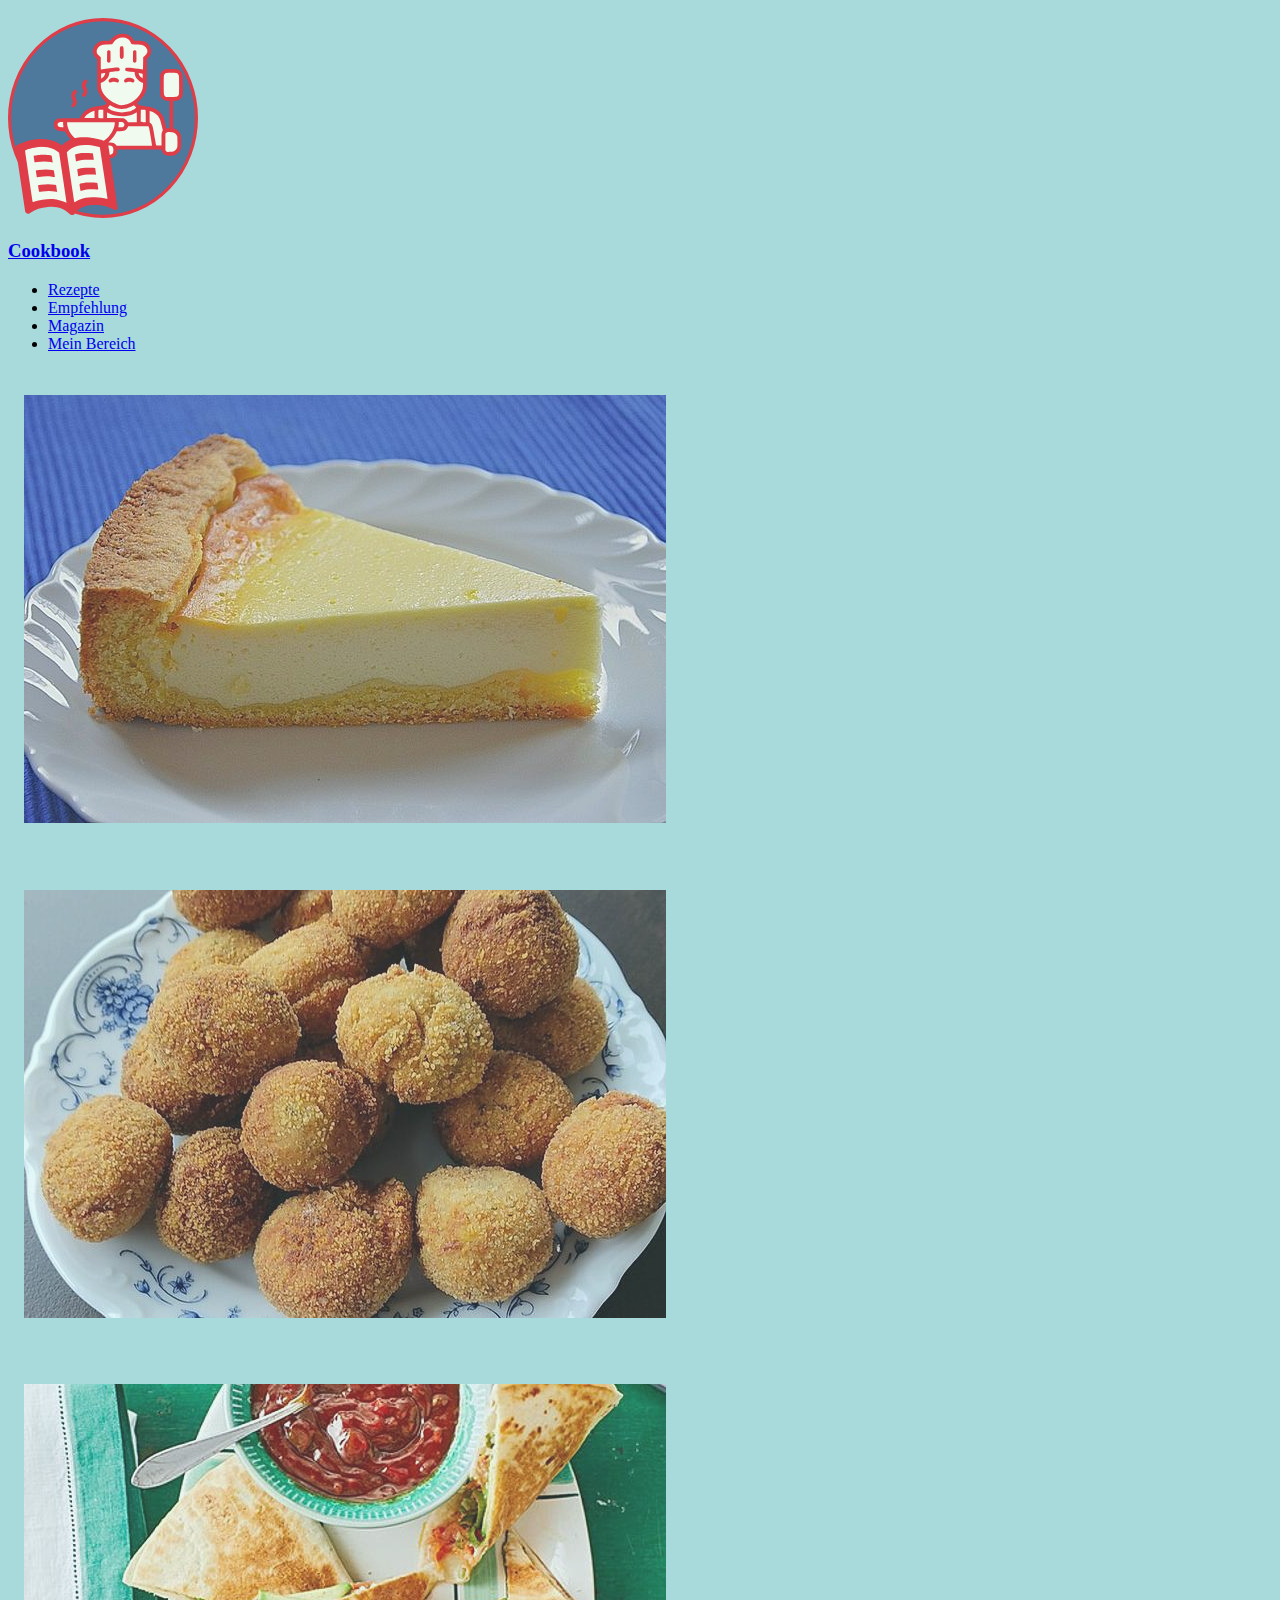
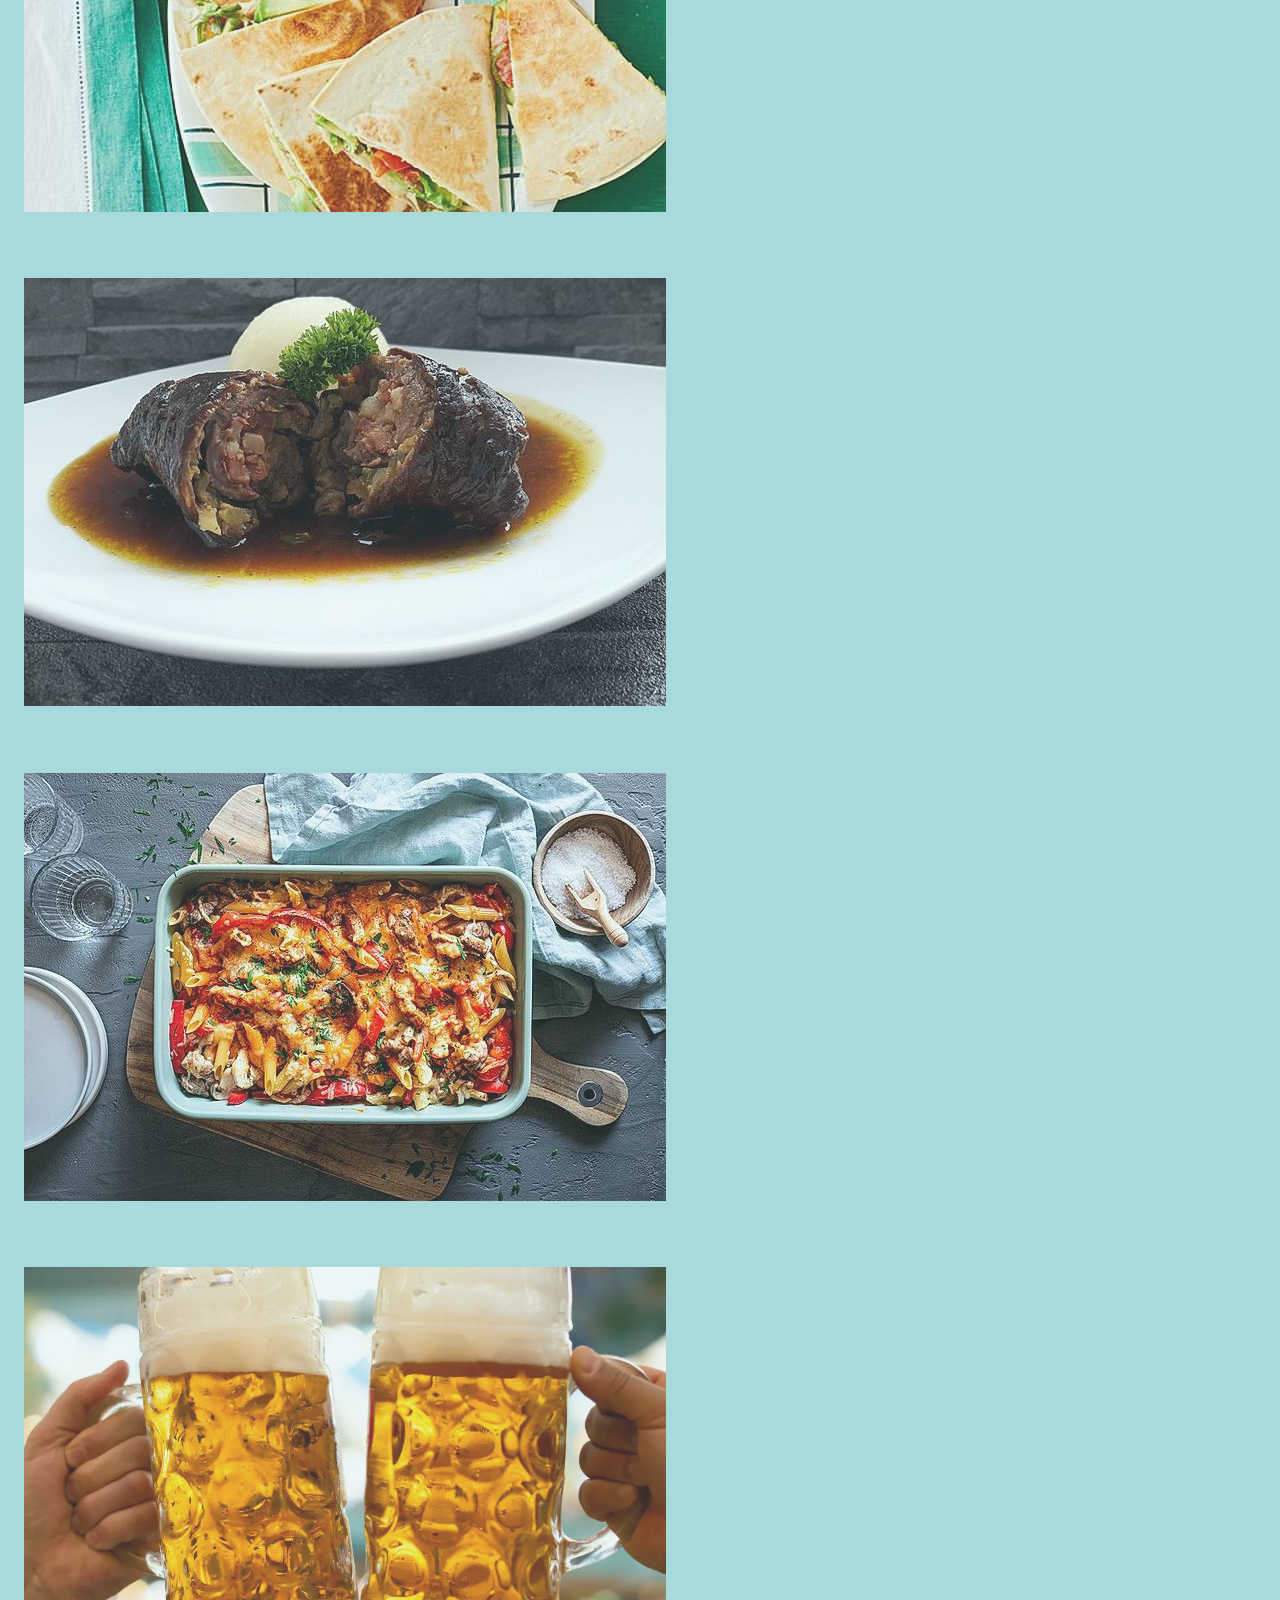
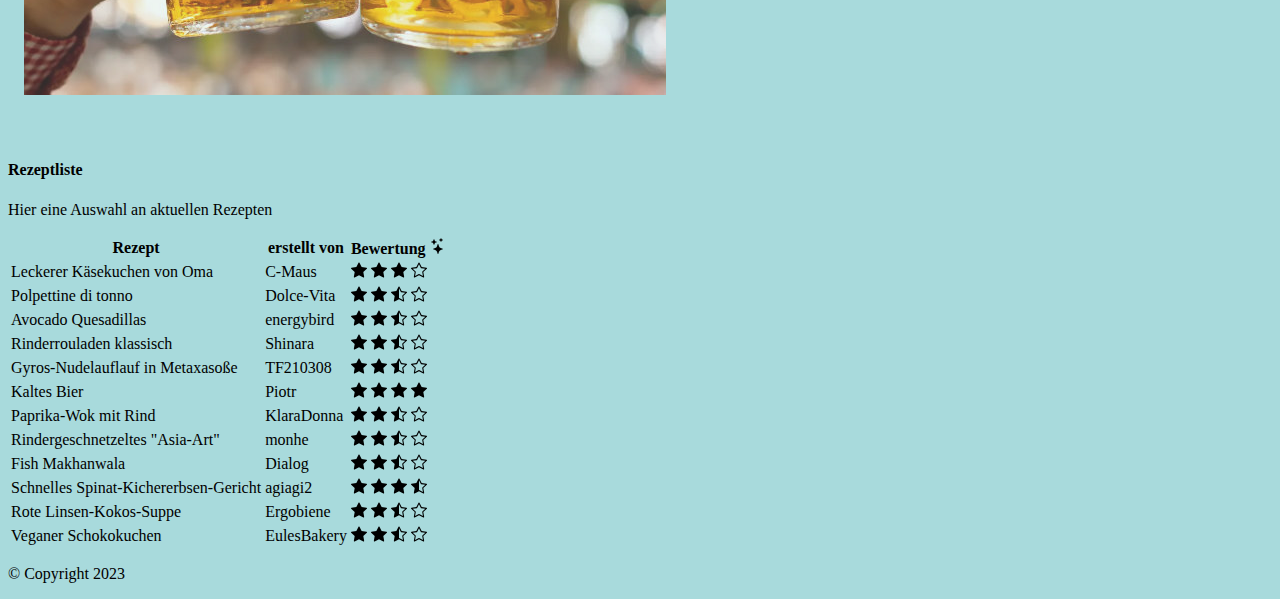
==== index.html @ e0903692 "Add share button functionality" ====
<!DOCTYPE html>
<html lang="de">
  <head>
    <meta charset="utf-8" />
    <meta name="viewport" content="width=device-width, initial-scale=1, shrink-to-fit=no" />
    <meta name="description" content="" />
    <meta name="author" content="" />
    <!-- Favicon-->
    <link rel="icon" type="image/png" sizes="32x32" href="images/favicon-32x32.png" />
    <link rel="icon" type="image/png" sizes="16x16" href="images/favicon-16x16.png" />
    <!-- Bootstrap CDN -->
    <link
      href="https://cdn.jsdelivr.net/npm/bootstrap@5.3.1/dist/css/bootstrap.min.css"
      rel="stylesheet"
      integrity="sha384-4bw+/aepP/YC94hEpVNVgiZdgIC5+VKNBQNGCHeKRQN+PtmoHDEXuppvnDJzQIu9"
      crossorigin="anonymous"
    />
    <!-- Custom CSS -->
    <link rel="stylesheet" href="style.css" />
    <title>Cookbook</title>
  </head>
  <body>
    <!-- Header with responsive navbar-->
    <header>
      <div class="container align-items-end">
        <a class="navbar-brand" href="#"
          ><img src="images/logo.svg" class="logo" />
          <h3 class="d-inline-flex">Cookbook</h3></a
        >
        <nav class="navbar navbar-expand justify-content-center">
          <ul class="navbar-nav">
            <li class="nav-item px-3">
              <a class="nav-link" aria-current="page" href="./index.html#rezepte">Rezepte</a>
            </li>
            <li class="nav-item px-3">
              <a class="nav-link active" href="./index.html#empfehlung">Empfehlung</a>
            </li>
            <li class="nav-item px-3">
              <a class="nav-link" href="./404.html">Magazin</a>
            </li>
            <li class="nav-item px-3">
              <a class="nav-link" href="./login.html">Mein Bereich</a>
            </li>
          </ul>
        </nav>
      </div>
    </header>
    <!-- Page content-->
    <main class="m-5">
      <div class="row row-cols-1 row-cols-md-3 g-4">
        <div class="col" id="Empfehlung">
          <div class="card text-bg-dark shadow-lg recipe">
            <img
              src="images/rezept1_k%C3%A4sekuchen_1.jpeg"
              class="card-img"
              alt="Picture of a nice piece of cheescake"
            />
            <div class="card-img-overlay text-center">
              <h5 class="card-title position-absolute bottom-0 start-50 translate-middle-x">
                Oma´s Käsekuchen
              </h5>
            </div>
          </div>
        </div>

        <div class="col">
          <div class="card text-bg-dark text-center recipe">
            <img
              src="images/rezept2_polpettine-di-tonno_1.jpeg"
              class="card-img"
              alt="Picture of a Polpettine di tonno on a plate"
            />
            <div class="card-img-overlay text-center">
              <h5 class="card-title position-absolute bottom-0 start-50 translate-middle-x">
                Polpettine di tonno
              </h5>
            </div>
          </div>
        </div>

        <div class="col">
          <div class="card text-bg-dark text-center recipe">
            <img
              src="images/rezept3_avocado-quesadillas_1.jpeg"
              class="card-img"
              alt="Picture of a Avocado Quesadillas on a plate, quartered"
            />
            <div class="card-img-overlay text-center">
              <h5 class="card-title position-absolute bottom-0 start-50 translate-middle-x">
                Avocado Quesadillas
              </h5>
            </div>
          </div>
        </div>

        <div class="col">
          <div class="card text-bg-dark text-center recipe">
            <img
              src="images/rezept4_rinderrouladen-klassisch_.jpeg"
              class="card-img"
              alt="Picture of a nice piece of cheescake"
            />
            <div class="card-img-overlay text-center">
              <h5 class="card-title position-absolute bottom-0 start-50 translate-middle-x">
                Rinderrouladen klassisch
              </h5>
            </div>
          </div>
        </div>

        <div class="col">
          <div class="card text-bg-dark text-center recipe">
            <img
              src="images/rezept5_gyros-nudelauflauf_1.jpeg"
              class="card-img"
              alt="Picture of a nice piece of cheescake"
            />
            <div class="card-img-overlay text-center">
              <h5 class="card-title position-absolute bottom-0 start-50 translate-middle-x">
                Gyros-Nudelauflauf in Metaxasoße
              </h5>
            </div>
          </div>
        </div>

        <div class="col">
          <div class="card text-bg-dark text-center recipe">
            <img
              src="images/rezept6_bier_4.jpeg"
              class="card-img"
              alt="Picture of a nice piece of cheescake"
            />
            <div class="card-img-overlay text-center">
              <h5 class="card-title position-absolute bottom-0 start-50 translate-middle-x">
                Kaltes Bier
              </h5>
            </div>
          </div>
        </div>
      </div>
      <div class="list mt-5 rounded-4 p-5" id="rezepte">
        <div class="text-center bg-light rounded-4">
          <h4>Rezeptliste</h4>
          <p>Hier eine Auswahl an aktuellen Rezepten</p>
        </div>
        <table class="table table-striped table-hover rounded-4 p-5 overflow-hidden">
          <thead>
            <tr>
              <th scope="col">Rezept</th>
              <th scope="col">erstellt von</th>
              <th scope="col">Bewertung <img src="images/stars.svg" /></th>
            </tr>
          </thead>
          <tbody>
            <tr>
              <td scope="row">Leckerer Käsekuchen von Oma</td>

              <td>C-Maus</td>
              <td>
                <img src="images/star-fill.svg" />
                <img src="images/star-fill.svg" />
                <img src="images/star-fill.svg" />
                <img src="images/star.svg" />
              </td>
            </tr>
            <tr>
              <td scope="row">Polpettine di tonno</td>
              <td>Dolce-Vita</td>
              <td>
                <img src="images/star-fill.svg" />
                <img src="images/star-fill.svg" />
                <img src="images/star-half.svg" />
                <img src="images/star.svg" />
              </td>
            </tr>
            <tr>
              <td scope="row">Avocado Quesadillas</td>
              <td>energybird</td>
              <td>
                <img src="images/star-fill.svg" />
                <img src="images/star-fill.svg" />
                <img src="images/star-half.svg" />
                <img src="images/star.svg" />
              </td>
            </tr>
            <tr>
              <td scope="row">Rinderrouladen klassisch</td>
              <td>Shinara</td>
              <td>
                <img src="images/star-fill.svg" />
                <img src="images/star-fill.svg" />
                <img src="images/star-half.svg" />
                <img src="images/star.svg" />
              </td>
            </tr>
            <tr>
              <td scope="row">Gyros-Nudelauflauf in Metaxasoße</td>
              <td>TF210308</td>
              <td>
                <img src="images/star-fill.svg" />
                <img src="images/star-fill.svg" />
                <img src="images/star-half.svg" />
                <img src="images/star.svg" />
              </td>
            </tr>
            <tr>
              <td scope="row">Kaltes Bier</td>
              <td>Piotr</td>
              <td>
                <img src="images/star-fill.svg" />
                <img src="images/star-fill.svg" />
                <img src="images/star-fill.svg" />
                <img src="images/star-fill.svg" />
              </td>
            </tr>
            <tr>
              <td scope="row">Paprika-Wok mit Rind</td>
              <td>KlaraDonna</td>
              <td>
                <img src="images/star-fill.svg" />
                <img src="images/star-fill.svg" />
                <img src="images/star-half.svg" />
                <img src="images/star.svg" />
              </td>
            </tr>
            <tr>
              <td scope="row">Rindergeschnetzeltes "Asia-Art"</td>
              <td>monhe</td>
              <td>
                <img src="images/star-fill.svg" />
                <img src="images/star-fill.svg" />
                <img src="images/star-half.svg" />
                <img src="images/star.svg" />
              </td>
            </tr>
            <tr>
              <td scope="row">Fish Makhanwala</td>
              <td>Dialog</td>
              <td>
                <img src="images/star-fill.svg" />
                <img src="images/star-fill.svg" />
                <img src="images/star-half.svg" />
                <img src="images/star.svg" />
              </td>
            </tr>
            <tr>
              <td scope="row">Schnelles Spinat-Kichererbsen-Gericht</td>
              <td>agiagi2</td>
              <td>
                <img src="images/star-fill.svg" />
                <img src="images/star-fill.svg" />
                <img src="images/star-fill.svg" />
                <img src="images/star-half.svg" />
              </td>
            </tr>
            <tr>
              <td scope="row">Rote Linsen-Kokos-Suppe</td>
              <td>Ergobiene</td>
              <td>
                <img src="images/star-fill.svg" />
                <img src="images/star-fill.svg" />
                <img src="images/star-half.svg" />
                <img src="images/star.svg" />
              </td>
            </tr>
            <tr>
              <td scope="row">Veganer Schokokuchen</td>
              <td>EulesBakery</td>
              <td>
                <img src="images/star-fill.svg" />
                <img src="images/star-fill.svg" />
                <img src="images/star-half.svg" />
                <img src="images/star.svg" />
              </td>
            </tr>
          </tbody>
        </table>
      </div>
    </main>
    <!-- Page footer-->
    <footer class="text-center p-5">
      <p class="lead">&copy; Copyright 2023</p>
    </footer>
    <!-- Bootstrap core JS-->
    <script src="https://cdn.jsdelivr.net/npm/bootstrap@5.2.3/dist/js/bootstrap.bundle.min.js"></script>
    <!-- Core theme JS-->
  </body>
</html>
---- style.css ----
:root {
  /* palette 1 */
  --cb-color1: #e63946;
  --cb-color2: #f1faee;
  --cb-color3: #a8dadc;
  --cb-color4: #457b9d;
  --cb-color5: #1d3557;
}
body,
.navbar .container,
main,
footer {
  background-color: var(--cb-color3);
}
header {
  padding: 10px 0;
}
.logo {
  width: 15%;
}
.recipe {
  margin: 1rem;
}
.recipe img {
  opacity: 0.8;
}
.recipe .card-title {
  background-color: var(--cb-color4);
  border-radius: 10px;
  padding: 1px;
  opacity: 0;
  transition: opacity 0.5s ease 0s;
}
.recipe:hover .card-title {
  opacity: 1;
  transition: opacity 0.5s ease 0s;
}
.recipe:hover img {
  opacity: 1;
  transition: opacity 0.5s ease 0s;
}
form {
  width: 500px;
  background-color: var(--cb-color3);
  padding: 25px;
  border-radius: 20px;
}

/* RECIPE PAGE */

.recipe-container {
  width: 40%;
  background-color: var(--cb-color2);
}

.recipe-img {
  width: 100%;
}

.share-button {
  background-color: var(--cb-color1);
  color: var(--cb-color2);
}

@media screen and (max-width: 1250px) {
  .recipe-container {
    width: 60%;
  }
}

@media screen and (max-width: 768px) {
  .recipe-container {
    width: 90%;
  }
}
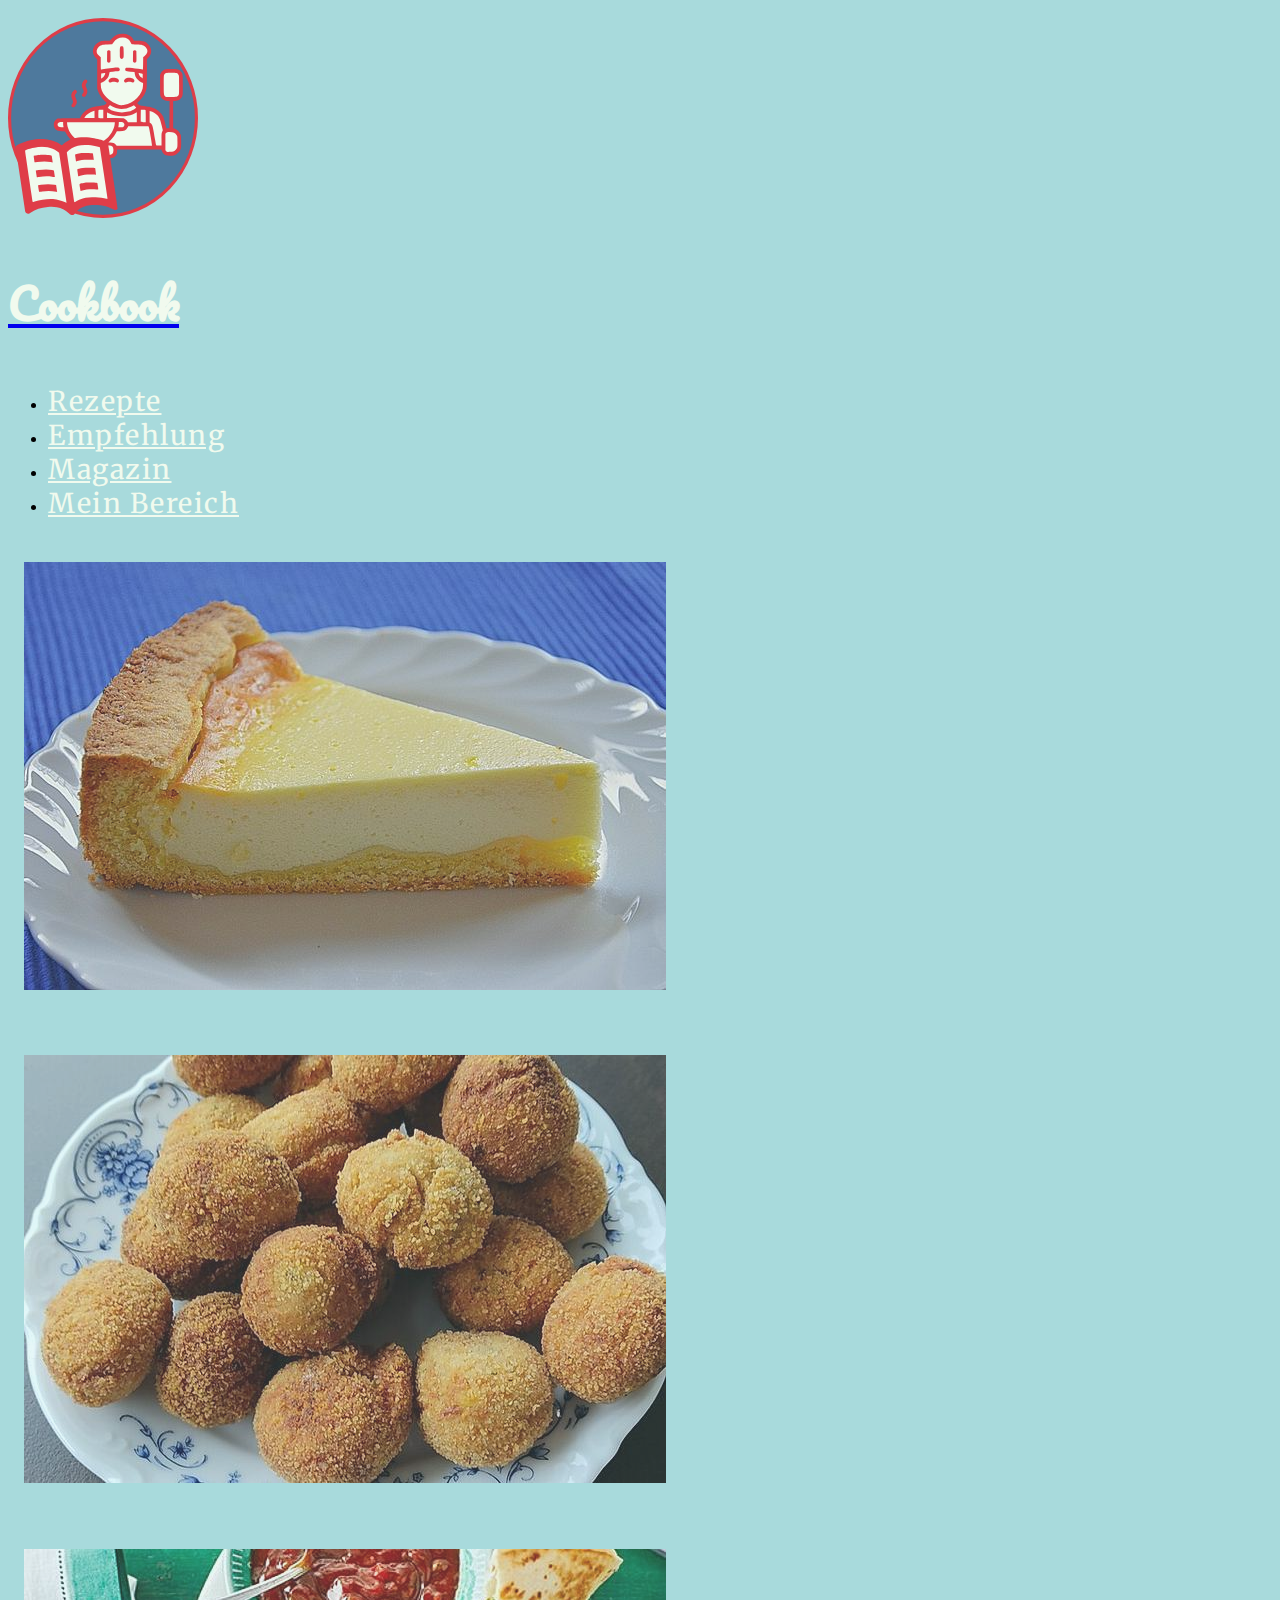
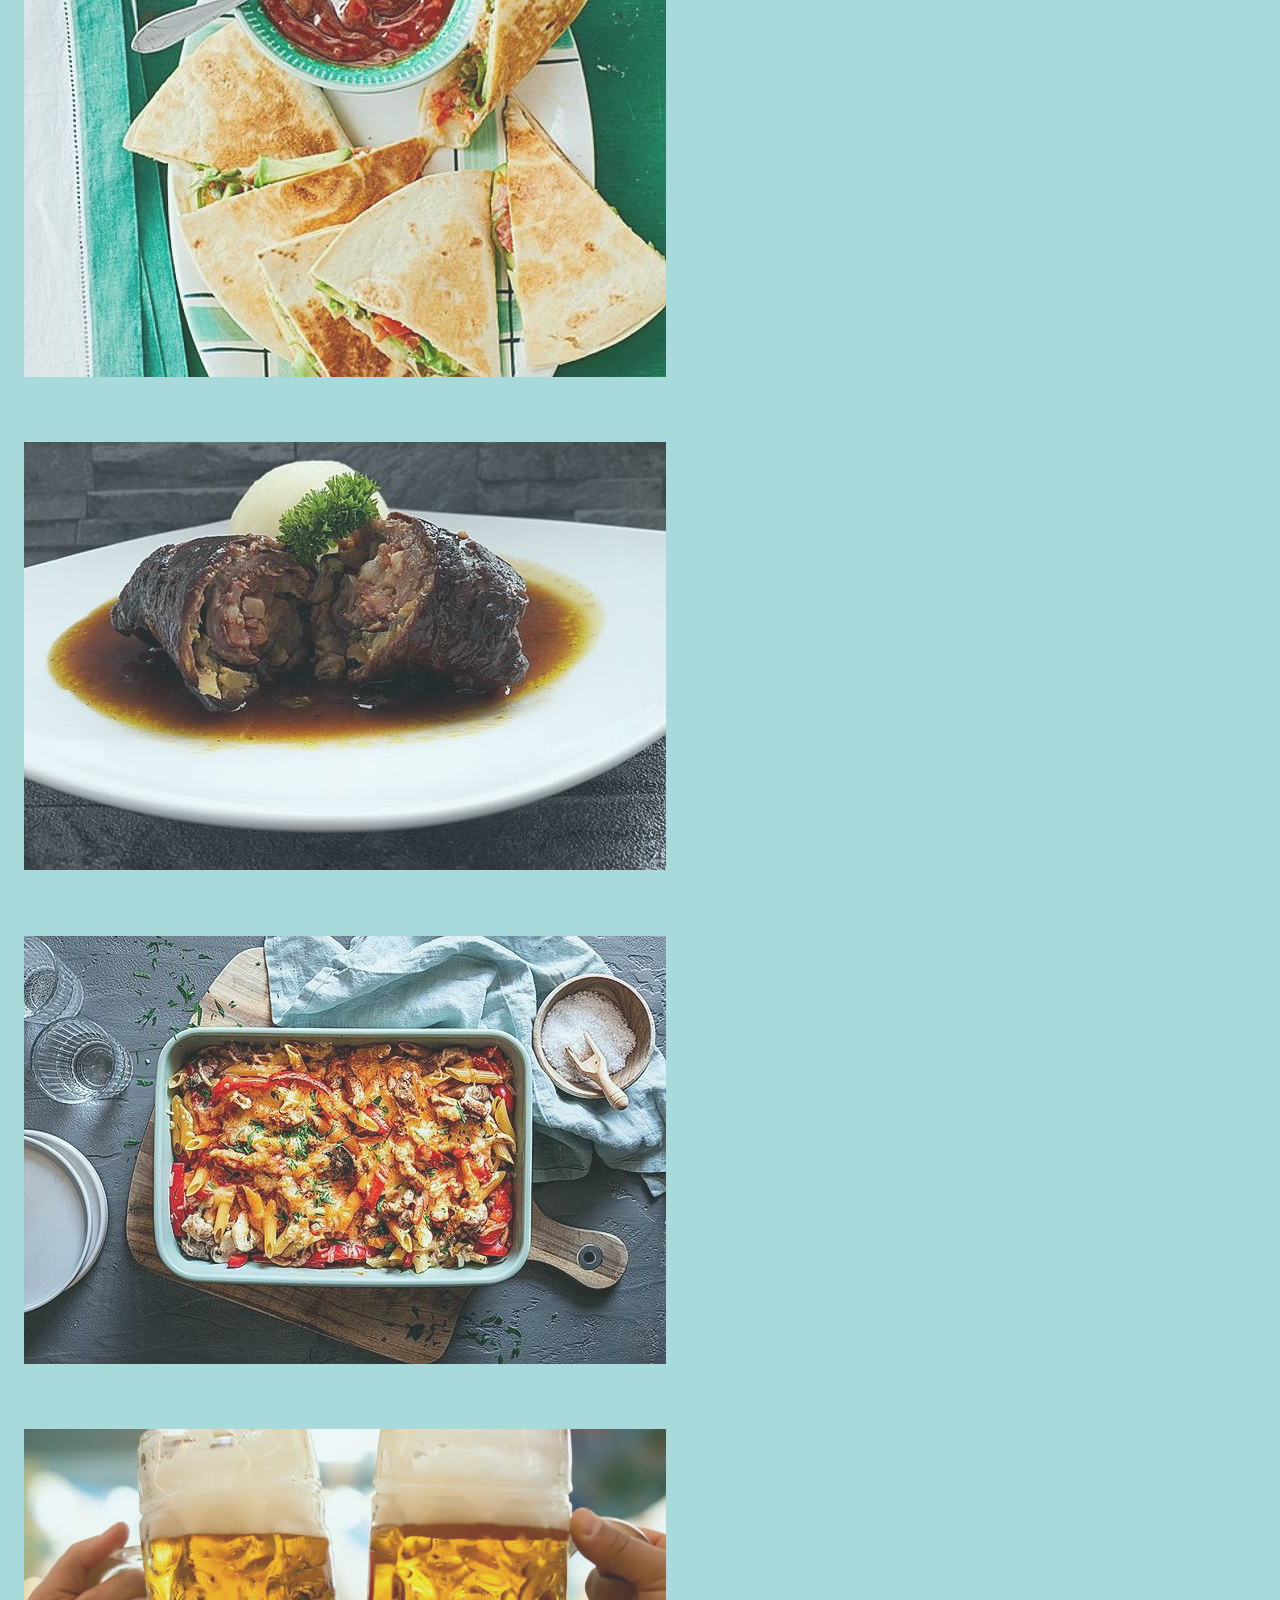
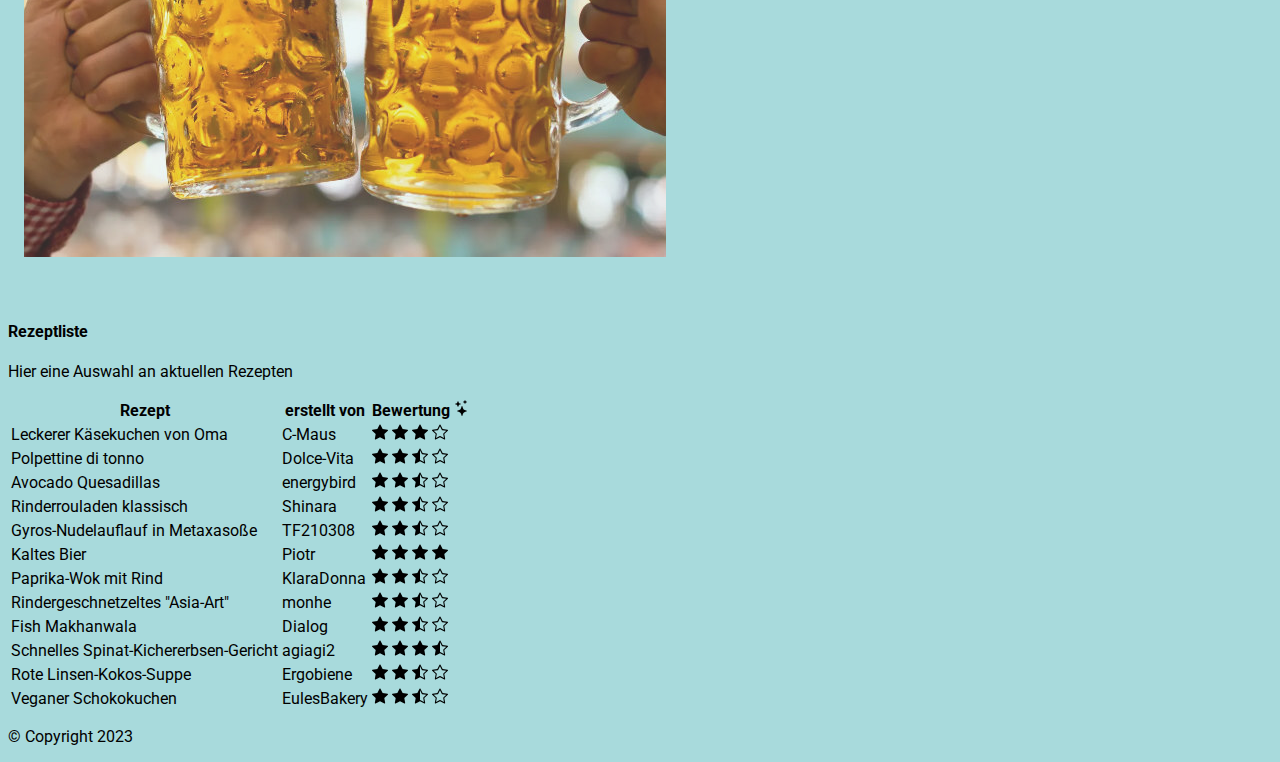
==== commit 841d723e: "Add no active header" ====
--- a/index.html
+++ b/index.html
@@ -15,6 +15,13 @@
       integrity="sha384-4bw+/aepP/YC94hEpVNVgiZdgIC5+VKNBQNGCHeKRQN+PtmoHDEXuppvnDJzQIu9"
       crossorigin="anonymous"
     />
+    <!-- Google Fonts -->
+    <link rel="preconnect" href="https://fonts.googleapis.com" />
+    <link rel="preconnect" href="https://fonts.gstatic.com" crossorigin />
+    <link
+      href="https://fonts.googleapis.com/css2?family=Merriweather:ital@0;1&family=Pacifico&family=Roboto:ital,wght@0,300;0,500;0,700;0,900;1,300&display=swap"
+      rel="stylesheet"
+    />
     <!-- Custom CSS -->
     <link rel="stylesheet" href="style.css" />
     <title>Cookbook</title>
@@ -23,7 +30,7 @@
     <!-- Header with responsive navbar-->
     <header>
       <div class="container align-items-end">
-        <a class="navbar-brand" href="#"
+        <a class="navbar-brand" href="./index.html"
           ><img src="images/logo.svg" class="logo" />
           <h3 class="d-inline-flex">Cookbook</h3></a
         >
@@ -33,7 +40,7 @@
               <a class="nav-link" aria-current="page" href="./index.html#rezepte">Rezepte</a>
             </li>
             <li class="nav-item px-3">
-              <a class="nav-link active" href="./index.html#empfehlung">Empfehlung</a>
+              <a class="nav-link" href="./index.html#empfehlung">Empfehlung</a>
             </li>
             <li class="nav-item px-3">
               <a class="nav-link" href="./404.html">Magazin</a>
@@ -281,8 +288,10 @@
     <footer class="text-center p-5">
       <p class="lead">&copy; Copyright 2023</p>
     </footer>
-    <!-- Bootstrap core JS-->
-    <script src="https://cdn.jsdelivr.net/npm/bootstrap@5.2.3/dist/js/bootstrap.bundle.min.js"></script>
-    <!-- Core theme JS-->
+    <script
+      src="https://cdn.jsdelivr.net/npm/bootstrap@5.3.1/dist/js/bootstrap.bundle.min.js"
+      integrity="sha384-HwwvtgBNo3bZJJLYd8oVXjrBZt8cqVSpeBNS5n7C8IVInixGAoxmnlMuBnhbgrkm"
+      crossorigin="anonymous"
+    ></script>
   </body>
 </html>
--- a/style.css
+++ b/style.css
@@ -11,6 +11,18 @@
 main,
 footer {
   background-color: var(--cb-color3);
+  font-family: 'Roboto';
+}
+h3.d-inline-flex {
+  font-family: 'Pacifico';
+  color: var(--cb-color2);
+  font-size: 2.7em;
+}
+a.nav-link {
+  font-family: 'Merriweather';
+  font-size: 1.7em;
+  color: var(--cb-color2);
+  letter-spacing: 1.5px;
 }
 header {
   padding: 10px 0;
@@ -62,6 +74,30 @@
   color: var(--cb-color2);
 }
 
+.recipe-title {
+  font-weight: bold;
+  font-size: 2rem;
+}
+
+.recipe-description {
+  font-style: italic;
+  font-weight: 300;
+}
+
+.recipe-ingredients {
+  font-weight: 400;
+}
+
+.recipe-instructions {
+  font-weight: 300;
+  font-size: 1rem;
+}
+
+.recipe-heading {
+  font-size: 1.25rem;
+  font-weight: 600;
+}
+
 @media screen and (max-width: 1250px) {
   .recipe-container {
     width: 60%;
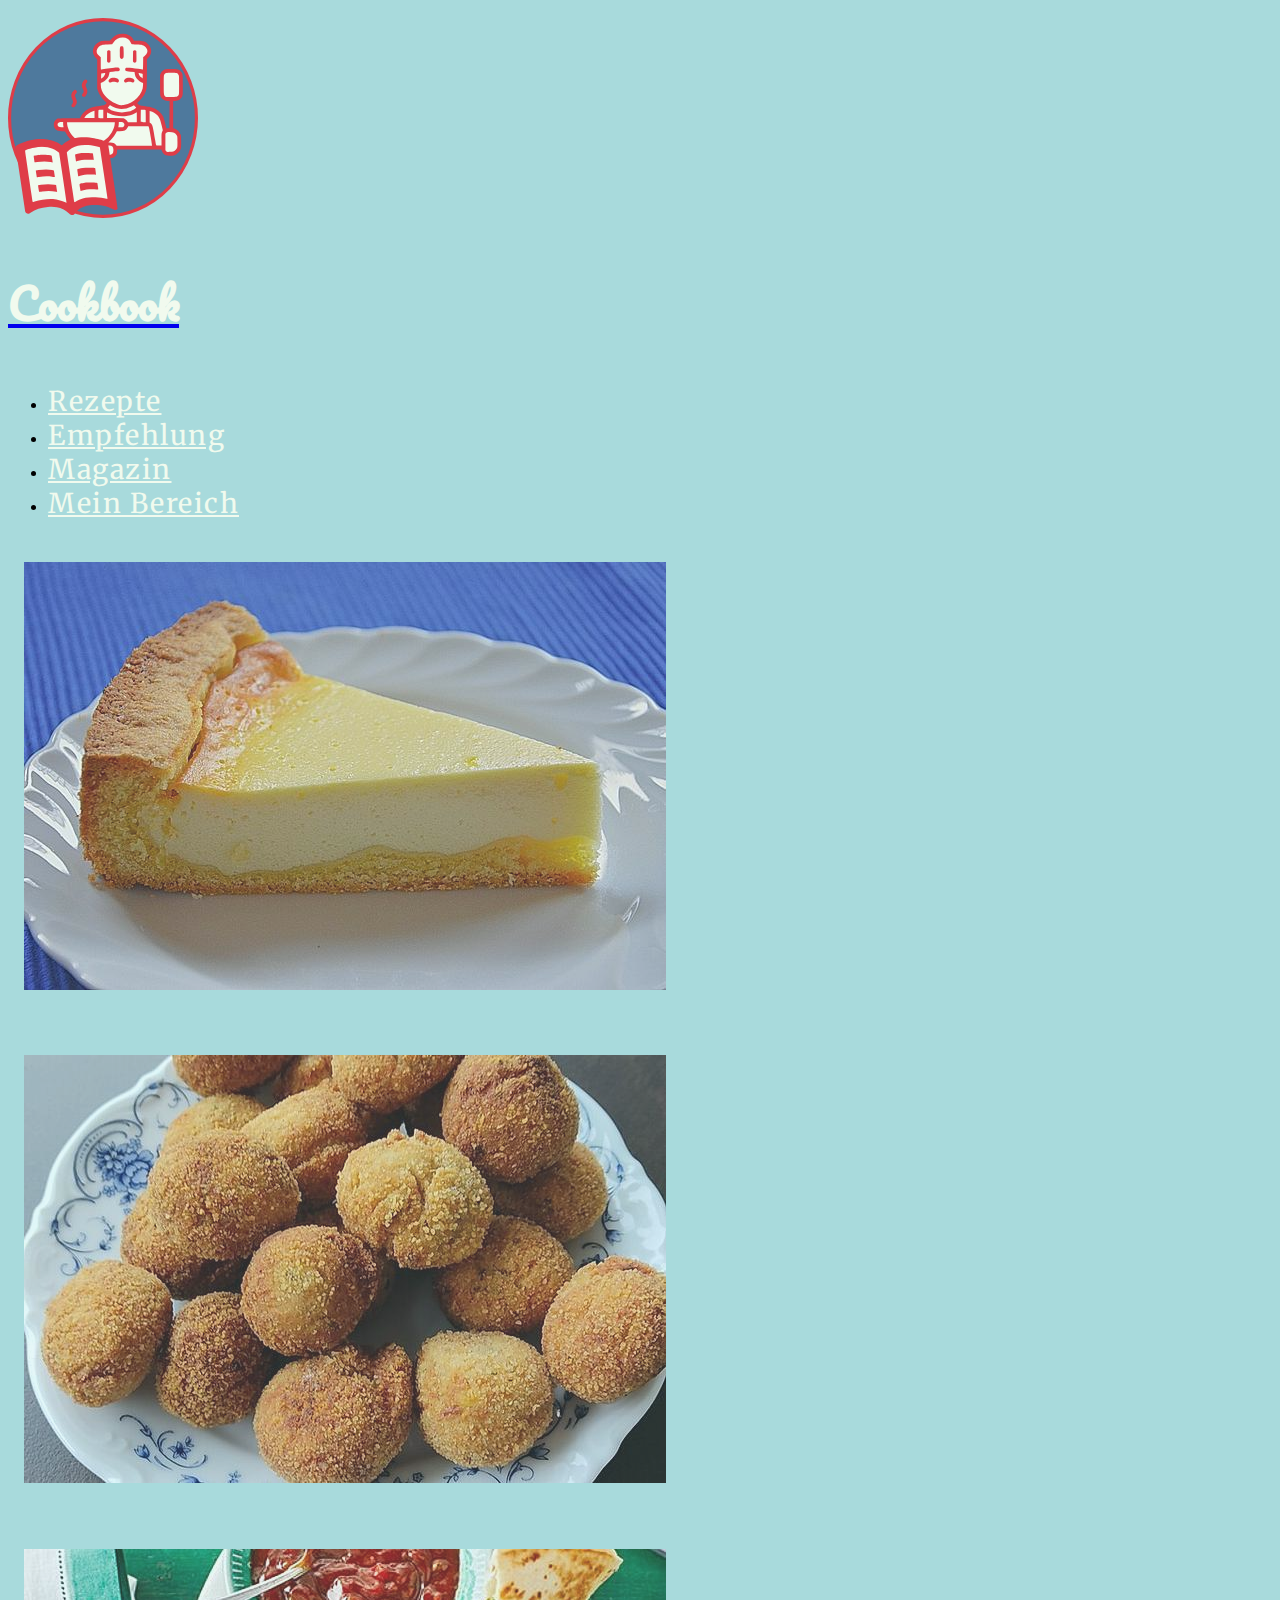
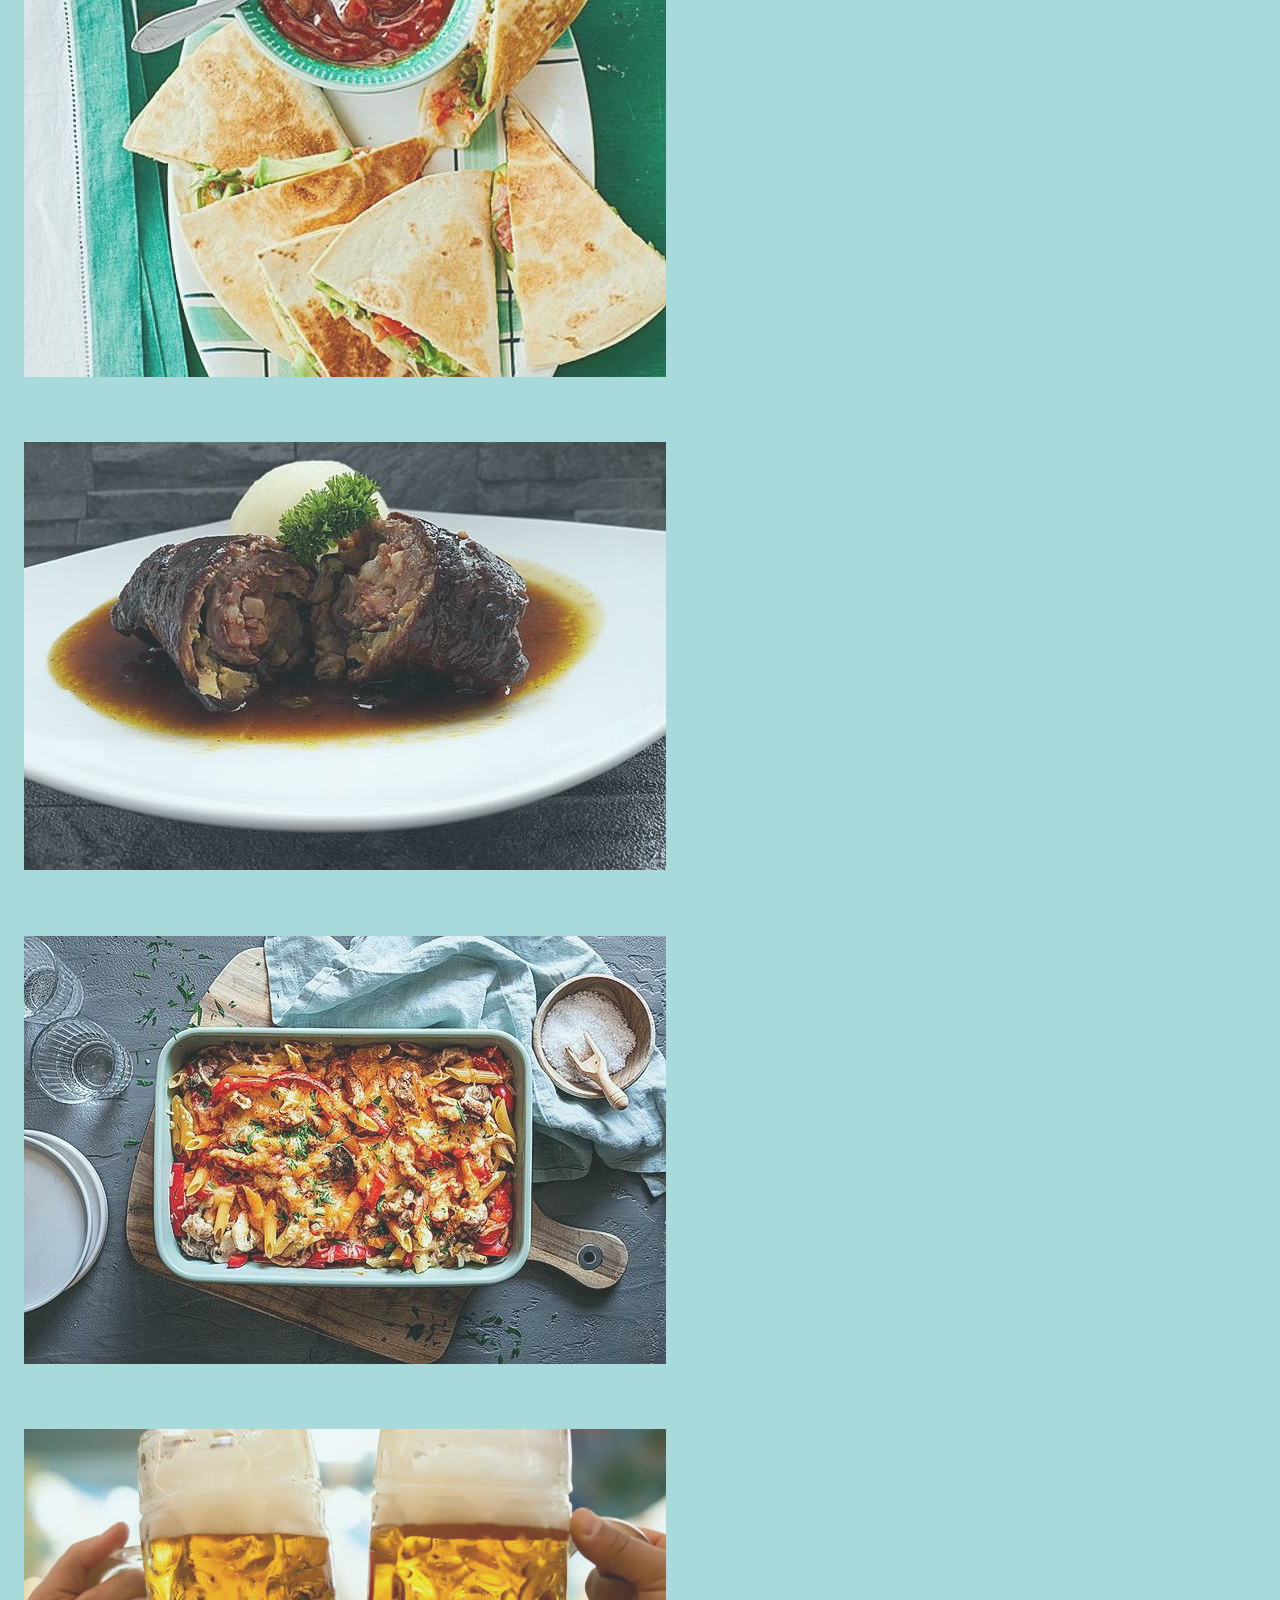
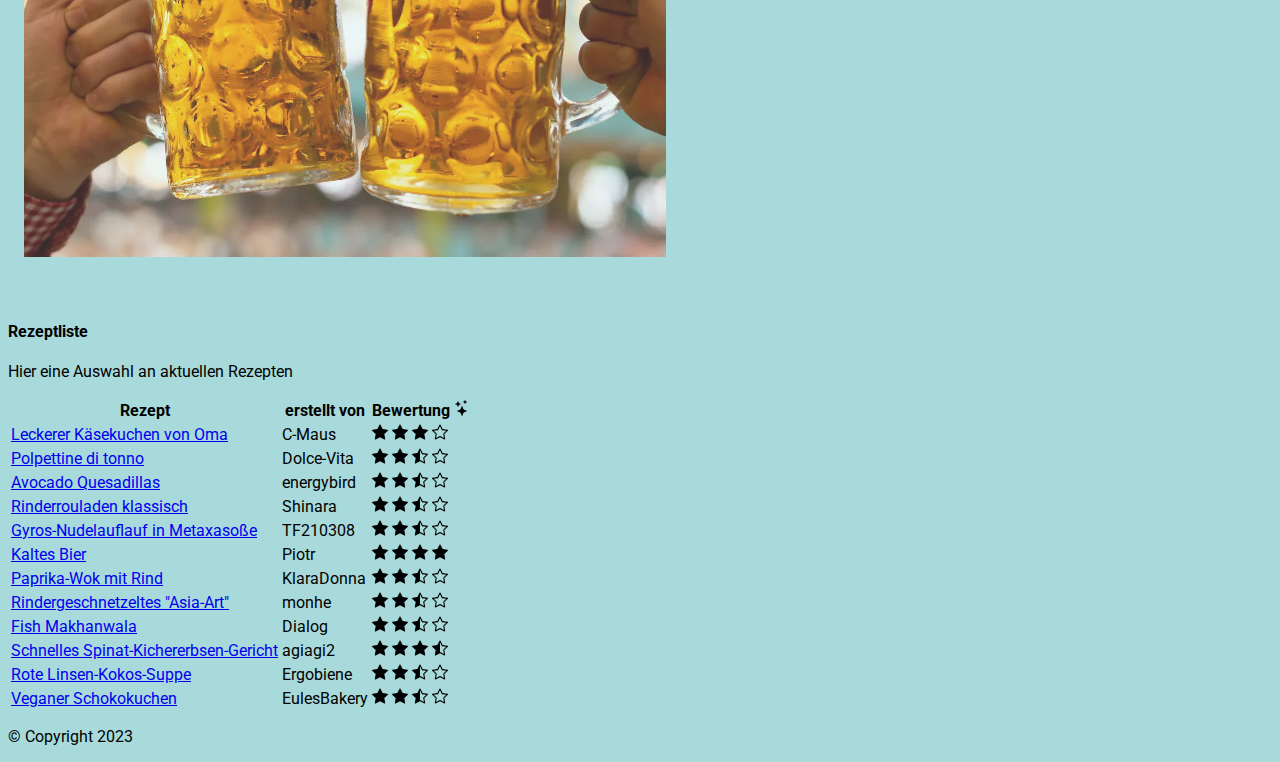
==== commit 999b28c7: "added links to recipes" ====
--- a/index.html
+++ b/index.html
@@ -30,7 +30,7 @@
     <!-- Header with responsive navbar-->
     <header>
       <div class="container align-items-end">
-        <a class="navbar-brand" href="./index.html"
+        <a class="navbar-brand" href="#"
           ><img src="images/logo.svg" class="logo" />
           <h3 class="d-inline-flex">Cookbook</h3></a
         >
@@ -40,7 +40,7 @@
               <a class="nav-link" aria-current="page" href="./index.html#rezepte">Rezepte</a>
             </li>
             <li class="nav-item px-3">
-              <a class="nav-link" href="./index.html#empfehlung">Empfehlung</a>
+              <a class="nav-link active" href="./index.html#empfehlung">Empfehlung</a>
             </li>
             <li class="nav-item px-3">
               <a class="nav-link" href="./404.html">Magazin</a>
@@ -56,93 +56,105 @@
     <main class="m-5">
       <div class="row row-cols-1 row-cols-md-3 g-4">
         <div class="col" id="Empfehlung">
-          <div class="card text-bg-dark shadow-lg recipe">
-            <img
-              src="images/rezept1_k%C3%A4sekuchen_1.jpeg"
-              class="card-img"
-              alt="Picture of a nice piece of cheescake"
-            />
-            <div class="card-img-overlay text-center">
-              <h5 class="card-title position-absolute bottom-0 start-50 translate-middle-x">
-                Oma´s Käsekuchen
-              </h5>
-            </div>
-          </div>
-        </div>
-
-        <div class="col">
-          <div class="card text-bg-dark text-center recipe">
-            <img
-              src="images/rezept2_polpettine-di-tonno_1.jpeg"
-              class="card-img"
-              alt="Picture of a Polpettine di tonno on a plate"
-            />
-            <div class="card-img-overlay text-center">
-              <h5 class="card-title position-absolute bottom-0 start-50 translate-middle-x">
-                Polpettine di tonno
-              </h5>
-            </div>
-          </div>
-        </div>
-
-        <div class="col">
-          <div class="card text-bg-dark text-center recipe">
-            <img
-              src="images/rezept3_avocado-quesadillas_1.jpeg"
-              class="card-img"
-              alt="Picture of a Avocado Quesadillas on a plate, quartered"
-            />
-            <div class="card-img-overlay text-center">
-              <h5 class="card-title position-absolute bottom-0 start-50 translate-middle-x">
-                Avocado Quesadillas
-              </h5>
-            </div>
-          </div>
-        </div>
-
-        <div class="col">
-          <div class="card text-bg-dark text-center recipe">
-            <img
-              src="images/rezept4_rinderrouladen-klassisch_.jpeg"
-              class="card-img"
-              alt="Picture of a nice piece of cheescake"
-            />
-            <div class="card-img-overlay text-center">
-              <h5 class="card-title position-absolute bottom-0 start-50 translate-middle-x">
-                Rinderrouladen klassisch
-              </h5>
-            </div>
-          </div>
-        </div>
-
-        <div class="col">
-          <div class="card text-bg-dark text-center recipe">
-            <img
-              src="images/rezept5_gyros-nudelauflauf_1.jpeg"
-              class="card-img"
-              alt="Picture of a nice piece of cheescake"
-            />
-            <div class="card-img-overlay text-center">
-              <h5 class="card-title position-absolute bottom-0 start-50 translate-middle-x">
-                Gyros-Nudelauflauf in Metaxasoße
-              </h5>
-            </div>
-          </div>
-        </div>
-
-        <div class="col">
-          <div class="card text-bg-dark text-center recipe">
-            <img
-              src="images/rezept6_bier_4.jpeg"
-              class="card-img"
-              alt="Picture of a nice piece of cheescake"
-            />
-            <div class="card-img-overlay text-center">
-              <h5 class="card-title position-absolute bottom-0 start-50 translate-middle-x">
-                Kaltes Bier
-              </h5>
-            </div>
-          </div>
+          <a href="./rezept1.html">
+            <div class="card text-bg-dark shadow-lg recipe">
+              <img
+                src="images/rezept1_k%C3%A4sekuchen_1.jpeg"
+                class="card-img"
+                alt="Picture of a nice piece of cheescake"
+              />
+              <div class="card-img-overlay text-center">
+                <h5 class="card-title position-absolute bottom-0 start-50 translate-middle-x">
+                  Oma´s Käsekuchen
+                </h5>
+              </div>
+            </div>
+          </a>
+        </div>
+
+        <div class="col">
+          <a href="./rezept2.html">
+            <div class="card text-bg-dark text-center recipe">
+              <img
+                src="images/rezept2_polpettine-di-tonno_1.jpeg"
+                class="card-img"
+                alt="Picture of a Polpettine di tonno on a plate"
+              />
+              <div class="card-img-overlay text-center">
+                <h5 class="card-title position-absolute bottom-0 start-50 translate-middle-x">
+                  Polpettine di tonno
+                </h5>
+              </div>
+            </div>
+          </a>
+        </div>
+
+        <div class="col">
+          <a href="./rezept3.html">
+            <div class="card text-bg-dark text-center recipe">
+              <img
+                src="images/rezept3_avocado-quesadillas_1.jpeg"
+                class="card-img"
+                alt="Picture of a Avocado Quesadillas on a plate, quartered"
+              />
+              <div class="card-img-overlay text-center">
+                <h5 class="card-title position-absolute bottom-0 start-50 translate-middle-x">
+                  Avocado Quesadillas
+                </h5>
+              </div>
+            </div>
+          </a>
+        </div>
+
+        <div class="col">
+          <a href="./rezept4.html">
+            <div class="card text-bg-dark text-center recipe">
+              <img
+                src="images/rezept4_rinderrouladen-klassisch_.jpeg"
+                class="card-img"
+                alt="Picture of a nice piece of cheescake"
+              />
+              <div class="card-img-overlay text-center">
+                <h5 class="card-title position-absolute bottom-0 start-50 translate-middle-x">
+                  Rinderrouladen klassisch
+                </h5>
+              </div>
+            </div>
+          </a>
+        </div>
+
+        <div class="col">
+          <a href="./rezept4.html">
+            <div class="card text-bg-dark text-center recipe">
+              <img
+                src="images/rezept5_gyros-nudelauflauf_1.jpeg"
+                class="card-img"
+                alt="Picture of a nice piece of cheescake"
+              />
+              <div class="card-img-overlay text-center">
+                <h5 class="card-title position-absolute bottom-0 start-50 translate-middle-x">
+                  Gyros-Nudelauflauf in Metaxasoße
+                </h5>
+              </div>
+            </div>
+          </a>
+        </div>
+
+        <div class="col">
+          <a href="./rezept4.html">
+            <div class="card text-bg-dark text-center recipe">
+              <img
+                src="images/rezept6_bier_4.jpeg"
+                class="card-img"
+                alt="Picture of a nice piece of cheescake"
+              />
+              <div class="card-img-overlay text-center">
+                <h5 class="card-title position-absolute bottom-0 start-50 translate-middle-x">
+                  Kaltes Bier
+                </h5>
+              </div>
+            </div>
+          </a>
         </div>
       </div>
       <div class="list mt-5 rounded-4 p-5" id="rezepte">
@@ -160,7 +172,7 @@
           </thead>
           <tbody>
             <tr>
-              <td scope="row">Leckerer Käsekuchen von Oma</td>
+              <td scope="row"><a href="./rezept1.html">Leckerer Käsekuchen von Oma</a></td>
 
               <td>C-Maus</td>
               <td>
@@ -171,7 +183,7 @@
               </td>
             </tr>
             <tr>
-              <td scope="row">Polpettine di tonno</td>
+              <td scope="row"><a href="./rezept2.html">Polpettine di tonno</a></td>
               <td>Dolce-Vita</td>
               <td>
                 <img src="images/star-fill.svg" />
@@ -181,7 +193,7 @@
               </td>
             </tr>
             <tr>
-              <td scope="row">Avocado Quesadillas</td>
+              <td scope="row"><a href="./rezept3.html">Avocado Quesadillas</a></td>
               <td>energybird</td>
               <td>
                 <img src="images/star-fill.svg" />
@@ -191,7 +203,7 @@
               </td>
             </tr>
             <tr>
-              <td scope="row">Rinderrouladen klassisch</td>
+              <td scope="row"><a href="./rezept4.html">Rinderrouladen klassisch</a></td>
               <td>Shinara</td>
               <td>
                 <img src="images/star-fill.svg" />
@@ -201,7 +213,7 @@
               </td>
             </tr>
             <tr>
-              <td scope="row">Gyros-Nudelauflauf in Metaxasoße</td>
+              <td scope="row"><a href="./rezept5.html">Gyros-Nudelauflauf in Metaxasoße</a></td>
               <td>TF210308</td>
               <td>
                 <img src="images/star-fill.svg" />
@@ -211,7 +223,7 @@
               </td>
             </tr>
             <tr>
-              <td scope="row">Kaltes Bier</td>
+              <td scope="row"><a href="./rezept6.html">Kaltes Bier</a></td>
               <td>Piotr</td>
               <td>
                 <img src="images/star-fill.svg" />
@@ -221,7 +233,7 @@
               </td>
             </tr>
             <tr>
-              <td scope="row">Paprika-Wok mit Rind</td>
+              <td scope="row"><a href="./rezept7.html">Paprika-Wok mit Rind</a></td>
               <td>KlaraDonna</td>
               <td>
                 <img src="images/star-fill.svg" />
@@ -231,7 +243,7 @@
               </td>
             </tr>
             <tr>
-              <td scope="row">Rindergeschnetzeltes "Asia-Art"</td>
+              <td scope="row"><a href="./rezept8.html">Rindergeschnetzeltes "Asia-Art"</a></td>
               <td>monhe</td>
               <td>
                 <img src="images/star-fill.svg" />
@@ -241,7 +253,7 @@
               </td>
             </tr>
             <tr>
-              <td scope="row">Fish Makhanwala</td>
+              <td scope="row"><a href="./rezept9.html">Fish Makhanwala</a></td>
               <td>Dialog</td>
               <td>
                 <img src="images/star-fill.svg" />
@@ -251,7 +263,9 @@
               </td>
             </tr>
             <tr>
-              <td scope="row">Schnelles Spinat-Kichererbsen-Gericht</td>
+              <td scope="row">
+                <a href="./rezept10.html">Schnelles Spinat-Kichererbsen-Gericht</a>
+              </td>
               <td>agiagi2</td>
               <td>
                 <img src="images/star-fill.svg" />
@@ -261,7 +275,7 @@
               </td>
             </tr>
             <tr>
-              <td scope="row">Rote Linsen-Kokos-Suppe</td>
+              <td scope="row"><a href="./rezept11.html">Rote Linsen-Kokos-Suppe</a></td>
               <td>Ergobiene</td>
               <td>
                 <img src="images/star-fill.svg" />
@@ -271,7 +285,7 @@
               </td>
             </tr>
             <tr>
-              <td scope="row">Veganer Schokokuchen</td>
+              <td scope="row"><a href="./rezept12.html">Veganer Schokokuchen</a></td>
               <td>EulesBakery</td>
               <td>
                 <img src="images/star-fill.svg" />
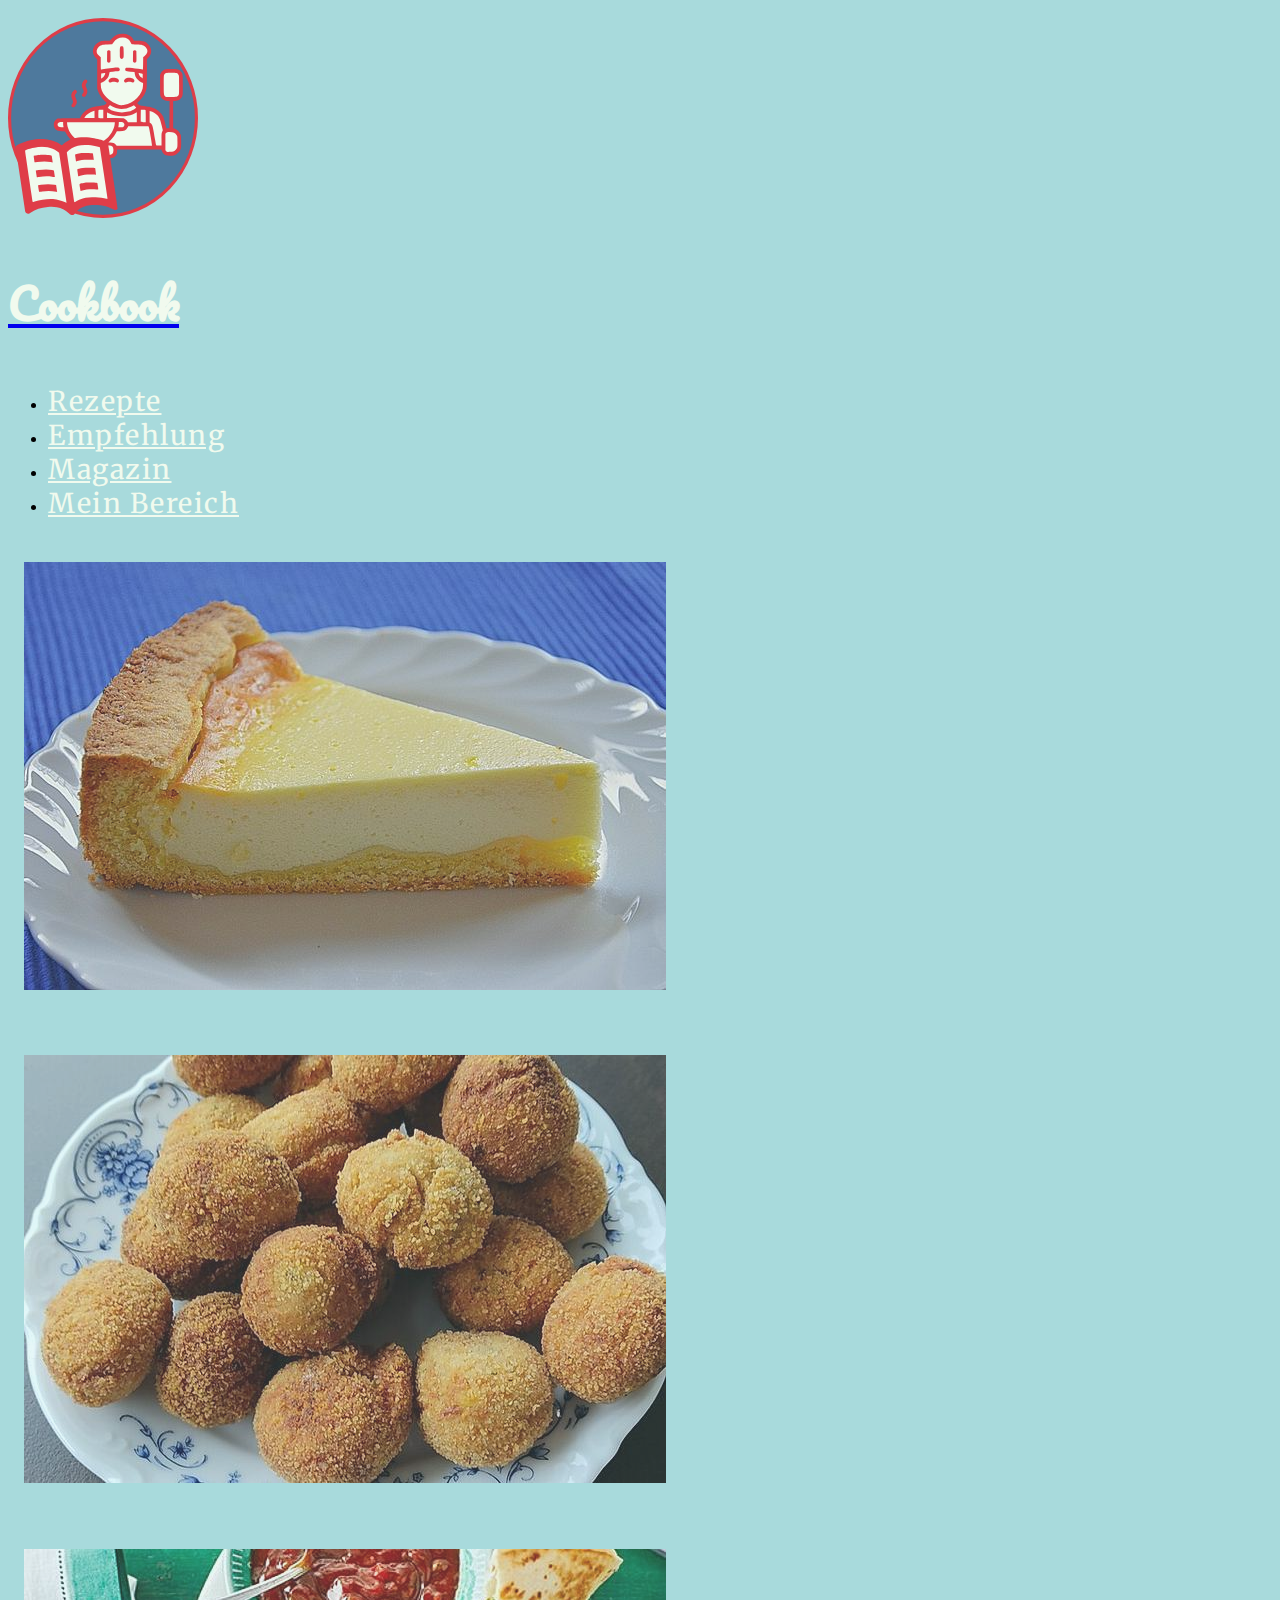
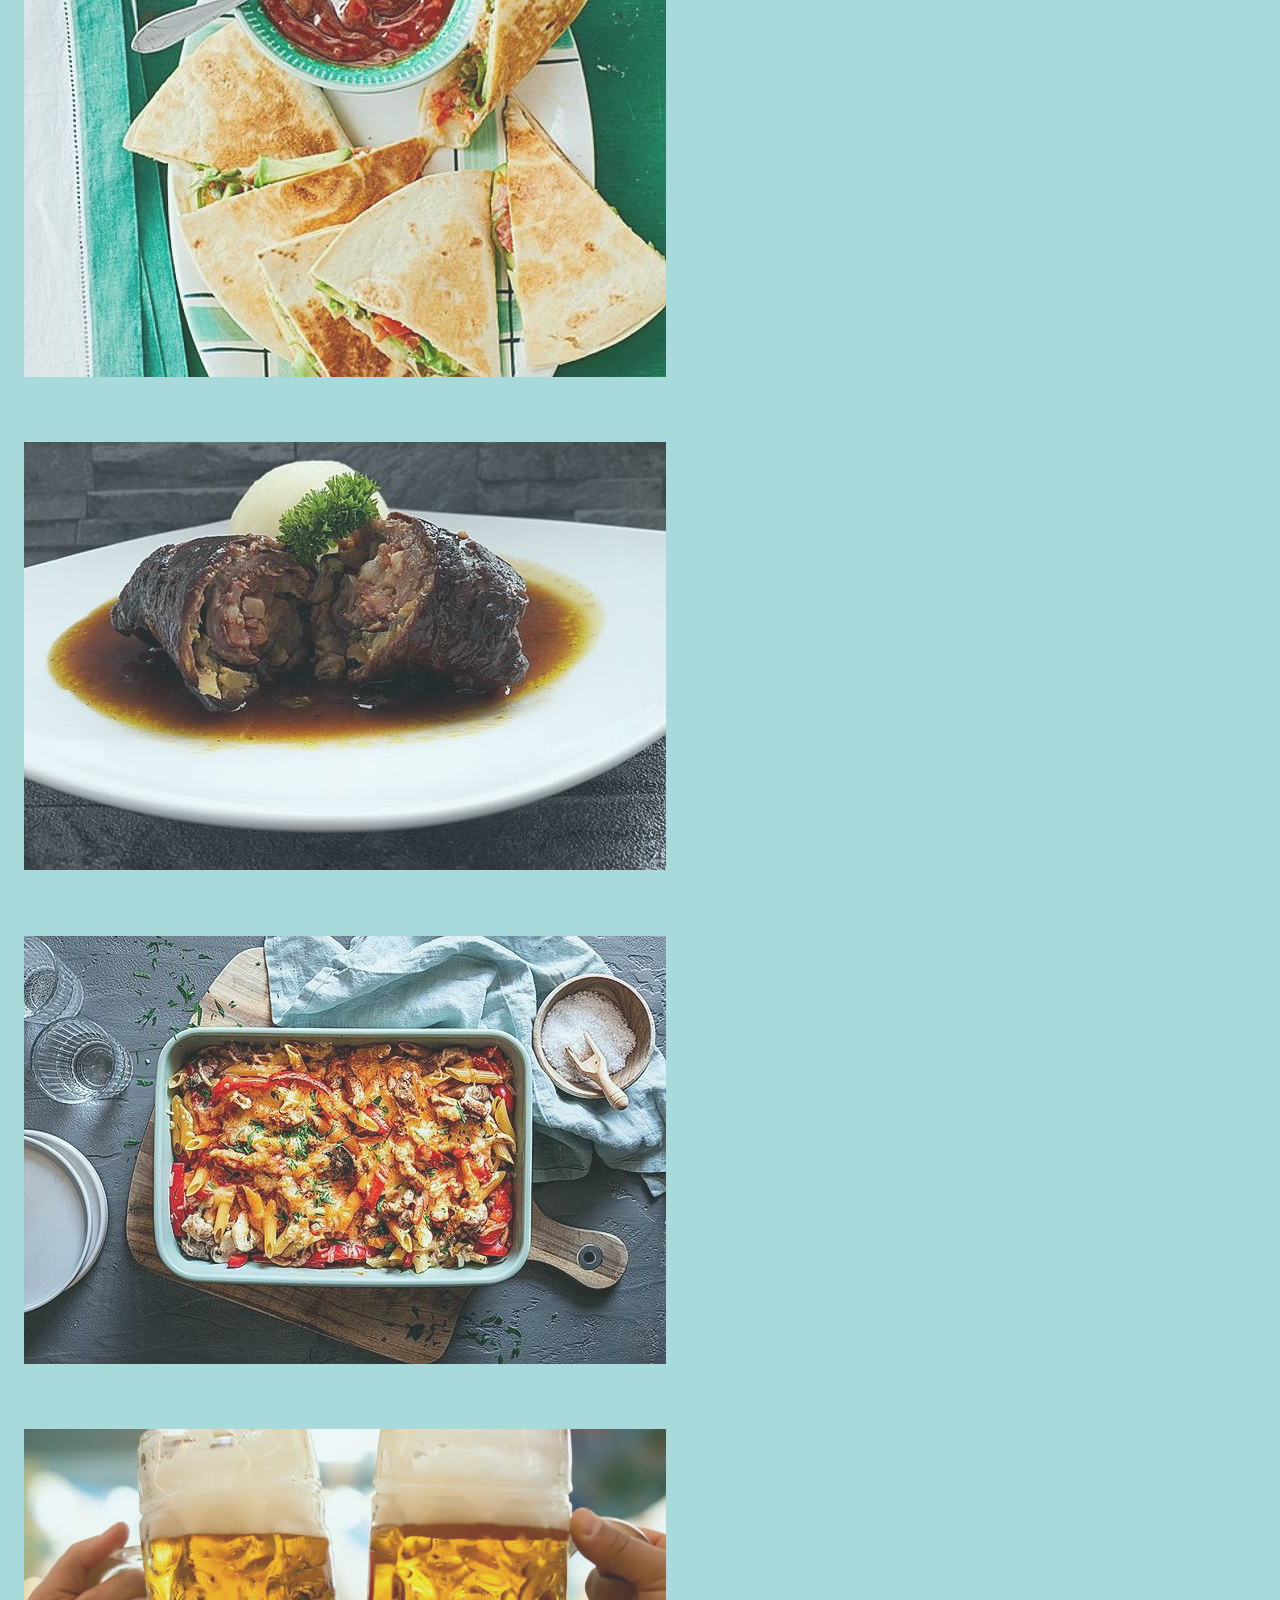
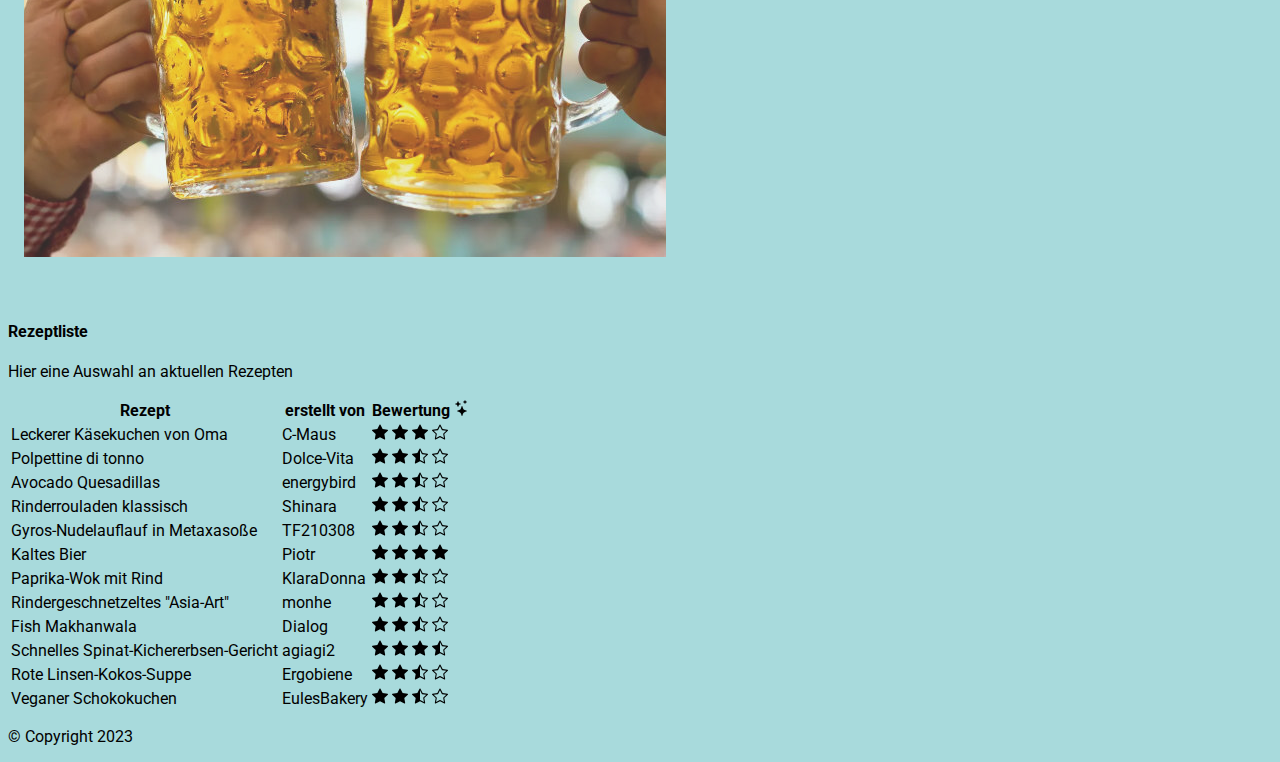
==== commit 756728a9: "Merge pull request #19 from soydanius/recipe-page" ====
--- a/index.html
+++ b/index.html
@@ -30,7 +30,7 @@
     <!-- Header with responsive navbar-->
     <header>
       <div class="container align-items-end">
-        <a class="navbar-brand" href="#"
+        <a class="navbar-brand" href="./index.html"
           ><img src="images/logo.svg" class="logo" />
           <h3 class="d-inline-flex">Cookbook</h3></a
         >
@@ -40,7 +40,7 @@
               <a class="nav-link" aria-current="page" href="./index.html#rezepte">Rezepte</a>
             </li>
             <li class="nav-item px-3">
-              <a class="nav-link active" href="./index.html#empfehlung">Empfehlung</a>
+              <a class="nav-link" href="./index.html#empfehlung">Empfehlung</a>
             </li>
             <li class="nav-item px-3">
               <a class="nav-link" href="./404.html">Magazin</a>
@@ -56,105 +56,93 @@
     <main class="m-5">
       <div class="row row-cols-1 row-cols-md-3 g-4">
         <div class="col" id="Empfehlung">
-          <a href="./rezept1.html">
-            <div class="card text-bg-dark shadow-lg recipe">
-              <img
-                src="images/rezept1_k%C3%A4sekuchen_1.jpeg"
-                class="card-img"
-                alt="Picture of a nice piece of cheescake"
-              />
-              <div class="card-img-overlay text-center">
-                <h5 class="card-title position-absolute bottom-0 start-50 translate-middle-x">
-                  Oma´s Käsekuchen
-                </h5>
-              </div>
-            </div>
-          </a>
-        </div>
-
-        <div class="col">
-          <a href="./rezept2.html">
-            <div class="card text-bg-dark text-center recipe">
-              <img
-                src="images/rezept2_polpettine-di-tonno_1.jpeg"
-                class="card-img"
-                alt="Picture of a Polpettine di tonno on a plate"
-              />
-              <div class="card-img-overlay text-center">
-                <h5 class="card-title position-absolute bottom-0 start-50 translate-middle-x">
-                  Polpettine di tonno
-                </h5>
-              </div>
-            </div>
-          </a>
-        </div>
-
-        <div class="col">
-          <a href="./rezept3.html">
-            <div class="card text-bg-dark text-center recipe">
-              <img
-                src="images/rezept3_avocado-quesadillas_1.jpeg"
-                class="card-img"
-                alt="Picture of a Avocado Quesadillas on a plate, quartered"
-              />
-              <div class="card-img-overlay text-center">
-                <h5 class="card-title position-absolute bottom-0 start-50 translate-middle-x">
-                  Avocado Quesadillas
-                </h5>
-              </div>
-            </div>
-          </a>
-        </div>
-
-        <div class="col">
-          <a href="./rezept4.html">
-            <div class="card text-bg-dark text-center recipe">
-              <img
-                src="images/rezept4_rinderrouladen-klassisch_.jpeg"
-                class="card-img"
-                alt="Picture of a nice piece of cheescake"
-              />
-              <div class="card-img-overlay text-center">
-                <h5 class="card-title position-absolute bottom-0 start-50 translate-middle-x">
-                  Rinderrouladen klassisch
-                </h5>
-              </div>
-            </div>
-          </a>
-        </div>
-
-        <div class="col">
-          <a href="./rezept4.html">
-            <div class="card text-bg-dark text-center recipe">
-              <img
-                src="images/rezept5_gyros-nudelauflauf_1.jpeg"
-                class="card-img"
-                alt="Picture of a nice piece of cheescake"
-              />
-              <div class="card-img-overlay text-center">
-                <h5 class="card-title position-absolute bottom-0 start-50 translate-middle-x">
-                  Gyros-Nudelauflauf in Metaxasoße
-                </h5>
-              </div>
-            </div>
-          </a>
-        </div>
-
-        <div class="col">
-          <a href="./rezept4.html">
-            <div class="card text-bg-dark text-center recipe">
-              <img
-                src="images/rezept6_bier_4.jpeg"
-                class="card-img"
-                alt="Picture of a nice piece of cheescake"
-              />
-              <div class="card-img-overlay text-center">
-                <h5 class="card-title position-absolute bottom-0 start-50 translate-middle-x">
-                  Kaltes Bier
-                </h5>
-              </div>
-            </div>
-          </a>
+          <div class="card text-bg-dark shadow-lg recipe">
+            <img
+              src="images/rezept1_k%C3%A4sekuchen_1.jpeg"
+              class="card-img"
+              alt="Picture of a nice piece of cheescake"
+            />
+            <div class="card-img-overlay text-center">
+              <h5 class="card-title position-absolute bottom-0 start-50 translate-middle-x">
+                Oma´s Käsekuchen
+              </h5>
+            </div>
+          </div>
+        </div>
+
+        <div class="col">
+          <div class="card text-bg-dark text-center recipe">
+            <img
+              src="images/rezept2_polpettine-di-tonno_1.jpeg"
+              class="card-img"
+              alt="Picture of a Polpettine di tonno on a plate"
+            />
+            <div class="card-img-overlay text-center">
+              <h5 class="card-title position-absolute bottom-0 start-50 translate-middle-x">
+                Polpettine di tonno
+              </h5>
+            </div>
+          </div>
+        </div>
+
+        <div class="col">
+          <div class="card text-bg-dark text-center recipe">
+            <img
+              src="images/rezept3_avocado-quesadillas_1.jpeg"
+              class="card-img"
+              alt="Picture of a Avocado Quesadillas on a plate, quartered"
+            />
+            <div class="card-img-overlay text-center">
+              <h5 class="card-title position-absolute bottom-0 start-50 translate-middle-x">
+                Avocado Quesadillas
+              </h5>
+            </div>
+          </div>
+        </div>
+
+        <div class="col">
+          <div class="card text-bg-dark text-center recipe">
+            <img
+              src="images/rezept4_rinderrouladen-klassisch_.jpeg"
+              class="card-img"
+              alt="Picture of a nice piece of cheescake"
+            />
+            <div class="card-img-overlay text-center">
+              <h5 class="card-title position-absolute bottom-0 start-50 translate-middle-x">
+                Rinderrouladen klassisch
+              </h5>
+            </div>
+          </div>
+        </div>
+
+        <div class="col">
+          <div class="card text-bg-dark text-center recipe">
+            <img
+              src="images/rezept5_gyros-nudelauflauf_1.jpeg"
+              class="card-img"
+              alt="Picture of a nice piece of cheescake"
+            />
+            <div class="card-img-overlay text-center">
+              <h5 class="card-title position-absolute bottom-0 start-50 translate-middle-x">
+                Gyros-Nudelauflauf in Metaxasoße
+              </h5>
+            </div>
+          </div>
+        </div>
+
+        <div class="col">
+          <div class="card text-bg-dark text-center recipe">
+            <img
+              src="images/rezept6_bier_4.jpeg"
+              class="card-img"
+              alt="Picture of a nice piece of cheescake"
+            />
+            <div class="card-img-overlay text-center">
+              <h5 class="card-title position-absolute bottom-0 start-50 translate-middle-x">
+                Kaltes Bier
+              </h5>
+            </div>
+          </div>
         </div>
       </div>
       <div class="list mt-5 rounded-4 p-5" id="rezepte">
@@ -172,7 +160,7 @@
           </thead>
           <tbody>
             <tr>
-              <td scope="row"><a href="./rezept1.html">Leckerer Käsekuchen von Oma</a></td>
+              <td scope="row">Leckerer Käsekuchen von Oma</td>
 
               <td>C-Maus</td>
               <td>
@@ -183,7 +171,7 @@
               </td>
             </tr>
             <tr>
-              <td scope="row"><a href="./rezept2.html">Polpettine di tonno</a></td>
+              <td scope="row">Polpettine di tonno</td>
               <td>Dolce-Vita</td>
               <td>
                 <img src="images/star-fill.svg" />
@@ -193,7 +181,7 @@
               </td>
             </tr>
             <tr>
-              <td scope="row"><a href="./rezept3.html">Avocado Quesadillas</a></td>
+              <td scope="row">Avocado Quesadillas</td>
               <td>energybird</td>
               <td>
                 <img src="images/star-fill.svg" />
@@ -203,7 +191,7 @@
               </td>
             </tr>
             <tr>
-              <td scope="row"><a href="./rezept4.html">Rinderrouladen klassisch</a></td>
+              <td scope="row">Rinderrouladen klassisch</td>
               <td>Shinara</td>
               <td>
                 <img src="images/star-fill.svg" />
@@ -213,7 +201,7 @@
               </td>
             </tr>
             <tr>
-              <td scope="row"><a href="./rezept5.html">Gyros-Nudelauflauf in Metaxasoße</a></td>
+              <td scope="row">Gyros-Nudelauflauf in Metaxasoße</td>
               <td>TF210308</td>
               <td>
                 <img src="images/star-fill.svg" />
@@ -223,7 +211,7 @@
               </td>
             </tr>
             <tr>
-              <td scope="row"><a href="./rezept6.html">Kaltes Bier</a></td>
+              <td scope="row">Kaltes Bier</td>
               <td>Piotr</td>
               <td>
                 <img src="images/star-fill.svg" />
@@ -233,7 +221,7 @@
               </td>
             </tr>
             <tr>
-              <td scope="row"><a href="./rezept7.html">Paprika-Wok mit Rind</a></td>
+              <td scope="row">Paprika-Wok mit Rind</td>
               <td>KlaraDonna</td>
               <td>
                 <img src="images/star-fill.svg" />
@@ -243,7 +231,7 @@
               </td>
             </tr>
             <tr>
-              <td scope="row"><a href="./rezept8.html">Rindergeschnetzeltes "Asia-Art"</a></td>
+              <td scope="row">Rindergeschnetzeltes "Asia-Art"</td>
               <td>monhe</td>
               <td>
                 <img src="images/star-fill.svg" />
@@ -253,7 +241,7 @@
               </td>
             </tr>
             <tr>
-              <td scope="row"><a href="./rezept9.html">Fish Makhanwala</a></td>
+              <td scope="row">Fish Makhanwala</td>
               <td>Dialog</td>
               <td>
                 <img src="images/star-fill.svg" />
@@ -263,9 +251,7 @@
               </td>
             </tr>
             <tr>
-              <td scope="row">
-                <a href="./rezept10.html">Schnelles Spinat-Kichererbsen-Gericht</a>
-              </td>
+              <td scope="row">Schnelles Spinat-Kichererbsen-Gericht</td>
               <td>agiagi2</td>
               <td>
                 <img src="images/star-fill.svg" />
@@ -275,7 +261,7 @@
               </td>
             </tr>
             <tr>
-              <td scope="row"><a href="./rezept11.html">Rote Linsen-Kokos-Suppe</a></td>
+              <td scope="row">Rote Linsen-Kokos-Suppe</td>
               <td>Ergobiene</td>
               <td>
                 <img src="images/star-fill.svg" />
@@ -285,7 +271,7 @@
               </td>
             </tr>
             <tr>
-              <td scope="row"><a href="./rezept12.html">Veganer Schokokuchen</a></td>
+              <td scope="row">Veganer Schokokuchen</td>
               <td>EulesBakery</td>
               <td>
                 <img src="images/star-fill.svg" />
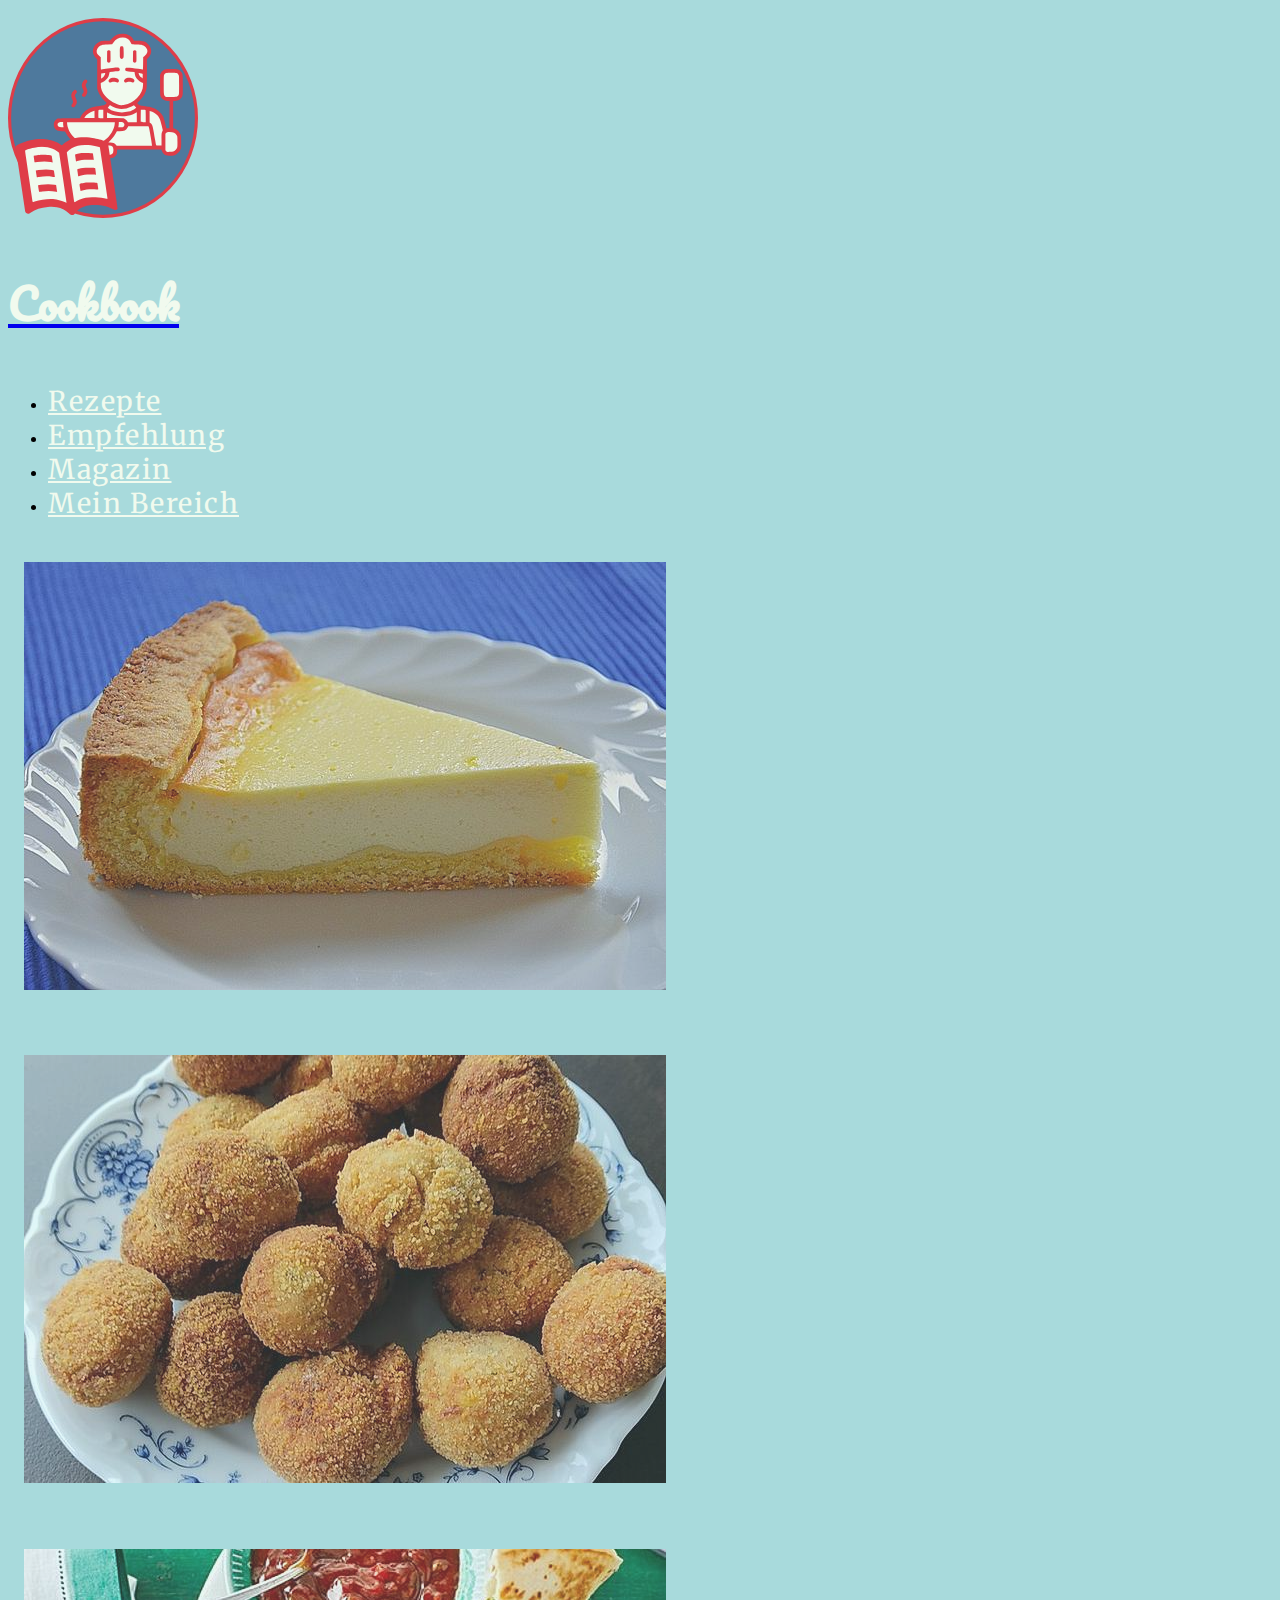
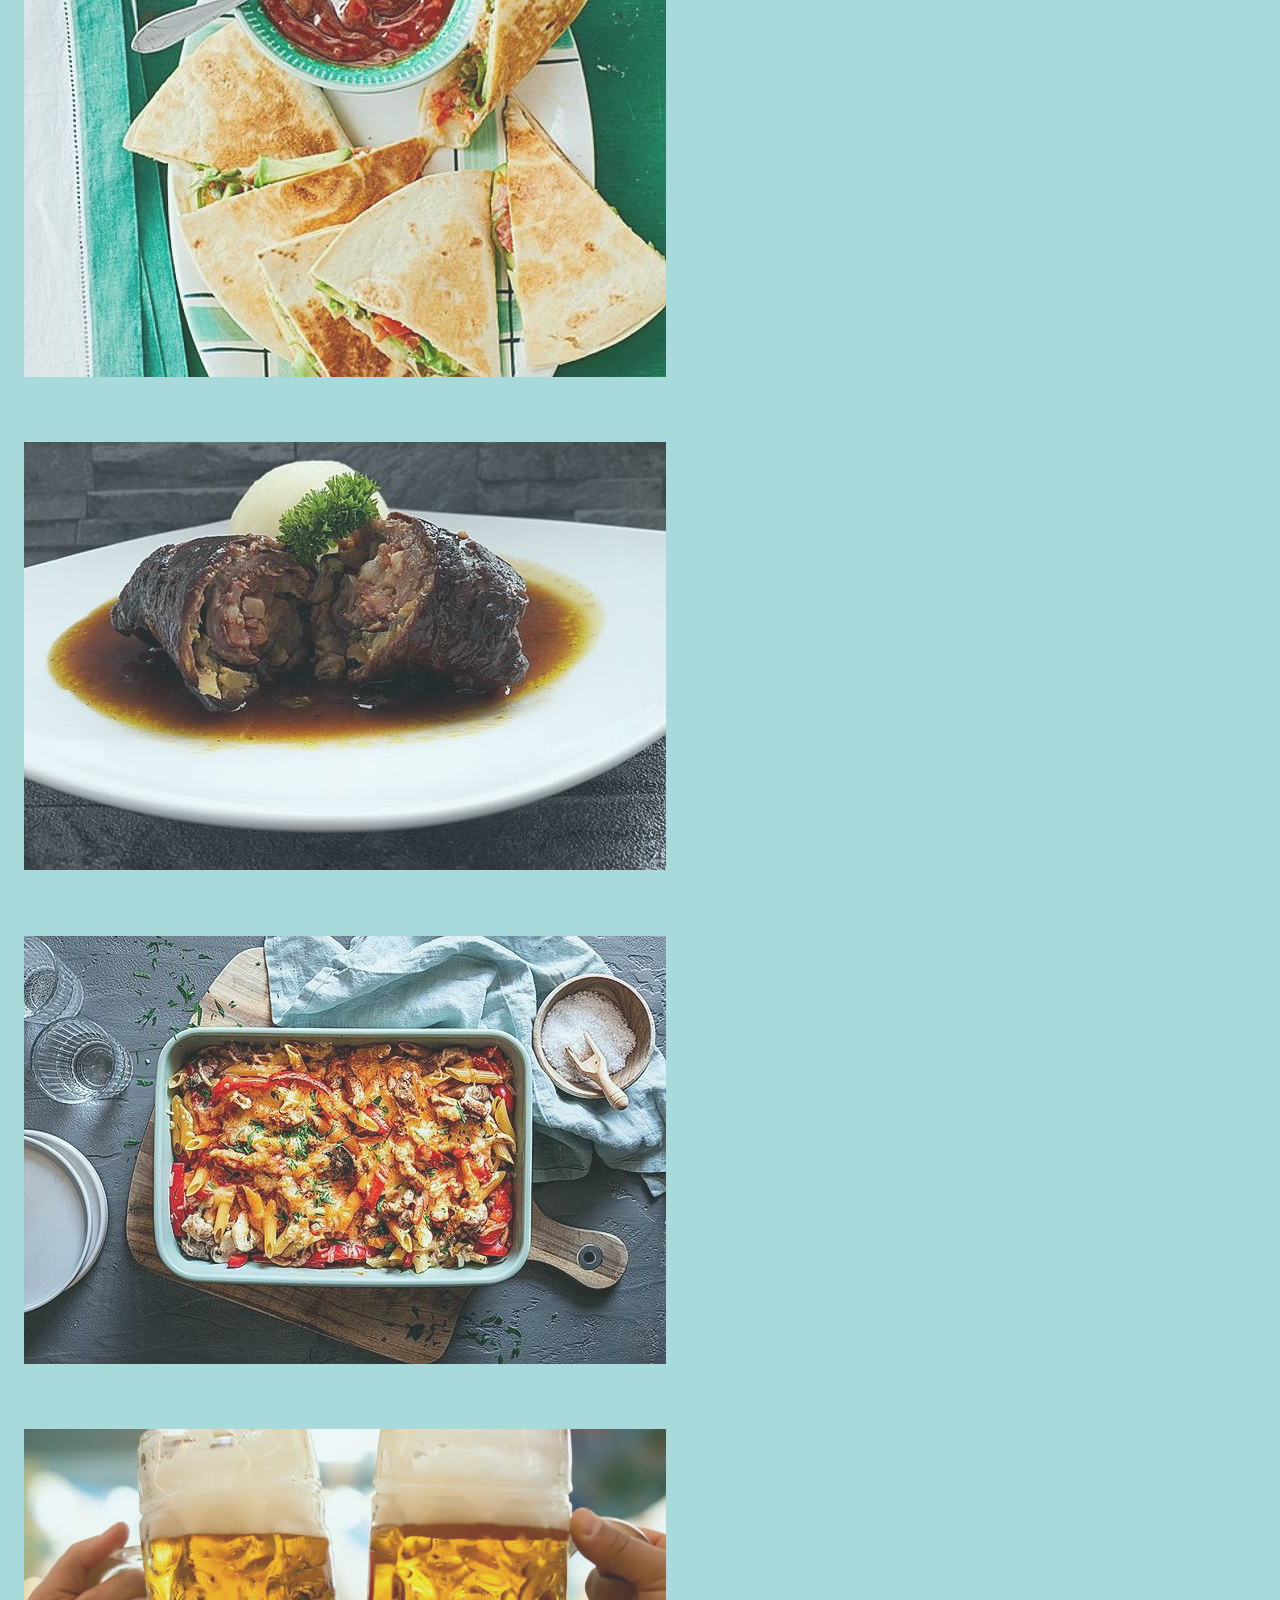
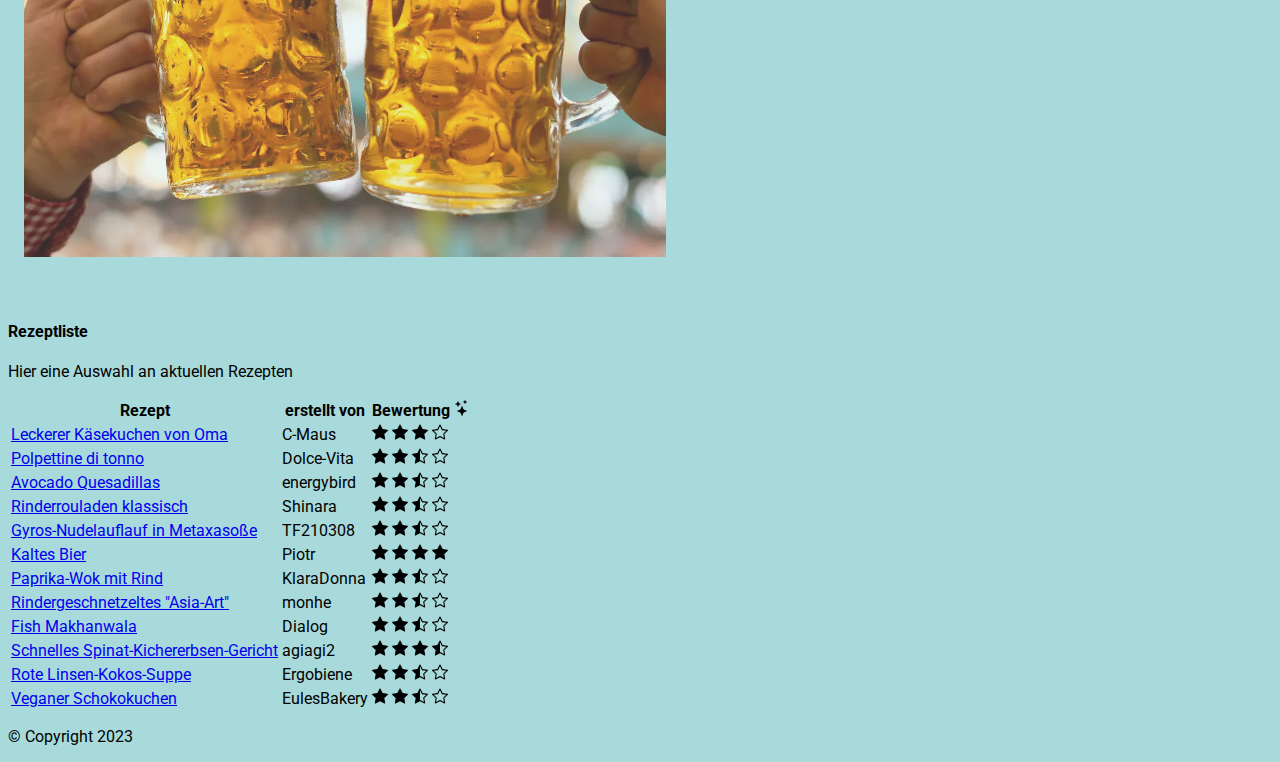
==== commit c9de83da: "Merge branch 'index' of github.com:soydanius/cookbook" ====
--- a/index.html
+++ b/index.html
@@ -56,93 +56,105 @@
     <main class="m-5">
       <div class="row row-cols-1 row-cols-md-3 g-4">
         <div class="col" id="Empfehlung">
-          <div class="card text-bg-dark shadow-lg recipe">
-            <img
-              src="images/rezept1_k%C3%A4sekuchen_1.jpeg"
-              class="card-img"
-              alt="Picture of a nice piece of cheescake"
-            />
-            <div class="card-img-overlay text-center">
-              <h5 class="card-title position-absolute bottom-0 start-50 translate-middle-x">
-                Oma´s Käsekuchen
-              </h5>
-            </div>
-          </div>
-        </div>
-
-        <div class="col">
-          <div class="card text-bg-dark text-center recipe">
-            <img
-              src="images/rezept2_polpettine-di-tonno_1.jpeg"
-              class="card-img"
-              alt="Picture of a Polpettine di tonno on a plate"
-            />
-            <div class="card-img-overlay text-center">
-              <h5 class="card-title position-absolute bottom-0 start-50 translate-middle-x">
-                Polpettine di tonno
-              </h5>
-            </div>
-          </div>
-        </div>
-
-        <div class="col">
-          <div class="card text-bg-dark text-center recipe">
-            <img
-              src="images/rezept3_avocado-quesadillas_1.jpeg"
-              class="card-img"
-              alt="Picture of a Avocado Quesadillas on a plate, quartered"
-            />
-            <div class="card-img-overlay text-center">
-              <h5 class="card-title position-absolute bottom-0 start-50 translate-middle-x">
-                Avocado Quesadillas
-              </h5>
-            </div>
-          </div>
-        </div>
-
-        <div class="col">
-          <div class="card text-bg-dark text-center recipe">
-            <img
-              src="images/rezept4_rinderrouladen-klassisch_.jpeg"
-              class="card-img"
-              alt="Picture of a nice piece of cheescake"
-            />
-            <div class="card-img-overlay text-center">
-              <h5 class="card-title position-absolute bottom-0 start-50 translate-middle-x">
-                Rinderrouladen klassisch
-              </h5>
-            </div>
-          </div>
-        </div>
-
-        <div class="col">
-          <div class="card text-bg-dark text-center recipe">
-            <img
-              src="images/rezept5_gyros-nudelauflauf_1.jpeg"
-              class="card-img"
-              alt="Picture of a nice piece of cheescake"
-            />
-            <div class="card-img-overlay text-center">
-              <h5 class="card-title position-absolute bottom-0 start-50 translate-middle-x">
-                Gyros-Nudelauflauf in Metaxasoße
-              </h5>
-            </div>
-          </div>
-        </div>
-
-        <div class="col">
-          <div class="card text-bg-dark text-center recipe">
-            <img
-              src="images/rezept6_bier_4.jpeg"
-              class="card-img"
-              alt="Picture of a nice piece of cheescake"
-            />
-            <div class="card-img-overlay text-center">
-              <h5 class="card-title position-absolute bottom-0 start-50 translate-middle-x">
-                Kaltes Bier
-              </h5>
-            </div>
-          </div>
+          <a href="./rezept1.html">
+            <div class="card text-bg-dark shadow-lg recipe">
+              <img
+                src="images/rezept1_k%C3%A4sekuchen_1.jpeg"
+                class="card-img"
+                alt="Picture of a nice piece of cheescake"
+              />
+              <div class="card-img-overlay text-center">
+                <h5 class="card-title position-absolute bottom-0 start-50 translate-middle-x">
+                  Oma´s Käsekuchen
+                </h5>
+              </div>
+            </div>
+          </a>
+        </div>
+
+        <div class="col">
+          <a href="./rezept2.html">
+            <div class="card text-bg-dark text-center recipe">
+              <img
+                src="images/rezept2_polpettine-di-tonno_1.jpeg"
+                class="card-img"
+                alt="Picture of a Polpettine di tonno on a plate"
+              />
+              <div class="card-img-overlay text-center">
+                <h5 class="card-title position-absolute bottom-0 start-50 translate-middle-x">
+                  Polpettine di tonno
+                </h5>
+              </div>
+            </div>
+          </a>
+        </div>
+
+        <div class="col">
+          <a href="./rezept3.html">
+            <div class="card text-bg-dark text-center recipe">
+              <img
+                src="images/rezept3_avocado-quesadillas_1.jpeg"
+                class="card-img"
+                alt="Picture of a Avocado Quesadillas on a plate, quartered"
+              />
+              <div class="card-img-overlay text-center">
+                <h5 class="card-title position-absolute bottom-0 start-50 translate-middle-x">
+                  Avocado Quesadillas
+                </h5>
+              </div>
+            </div>
+          </a>
+        </div>
+
+        <div class="col">
+          <a href="./rezept4.html">
+            <div class="card text-bg-dark text-center recipe">
+              <img
+                src="images/rezept4_rinderrouladen-klassisch_.jpeg"
+                class="card-img"
+                alt="Picture of a nice piece of cheescake"
+              />
+              <div class="card-img-overlay text-center">
+                <h5 class="card-title position-absolute bottom-0 start-50 translate-middle-x">
+                  Rinderrouladen klassisch
+                </h5>
+              </div>
+            </div>
+          </a>
+        </div>
+
+        <div class="col">
+          <a href="./rezept4.html">
+            <div class="card text-bg-dark text-center recipe">
+              <img
+                src="images/rezept5_gyros-nudelauflauf_1.jpeg"
+                class="card-img"
+                alt="Picture of a nice piece of cheescake"
+              />
+              <div class="card-img-overlay text-center">
+                <h5 class="card-title position-absolute bottom-0 start-50 translate-middle-x">
+                  Gyros-Nudelauflauf in Metaxasoße
+                </h5>
+              </div>
+            </div>
+          </a>
+        </div>
+
+        <div class="col">
+          <a href="./rezept4.html">
+            <div class="card text-bg-dark text-center recipe">
+              <img
+                src="images/rezept6_bier_4.jpeg"
+                class="card-img"
+                alt="Picture of a nice piece of cheescake"
+              />
+              <div class="card-img-overlay text-center">
+                <h5 class="card-title position-absolute bottom-0 start-50 translate-middle-x">
+                  Kaltes Bier
+                </h5>
+              </div>
+            </div>
+          </a>
         </div>
       </div>
       <div class="list mt-5 rounded-4 p-5" id="rezepte">
@@ -160,7 +172,7 @@
           </thead>
           <tbody>
             <tr>
-              <td scope="row">Leckerer Käsekuchen von Oma</td>
+              <td scope="row"><a href="./rezept1.html">Leckerer Käsekuchen von Oma</a></td>
 
               <td>C-Maus</td>
               <td>
@@ -171,7 +183,7 @@
               </td>
             </tr>
             <tr>
-              <td scope="row">Polpettine di tonno</td>
+              <td scope="row"><a href="./rezept2.html">Polpettine di tonno</a></td>
               <td>Dolce-Vita</td>
               <td>
                 <img src="images/star-fill.svg" />
@@ -181,7 +193,7 @@
               </td>
             </tr>
             <tr>
-              <td scope="row">Avocado Quesadillas</td>
+              <td scope="row"><a href="./rezept3.html">Avocado Quesadillas</a></td>
               <td>energybird</td>
               <td>
                 <img src="images/star-fill.svg" />
@@ -191,7 +203,7 @@
               </td>
             </tr>
             <tr>
-              <td scope="row">Rinderrouladen klassisch</td>
+              <td scope="row"><a href="./rezept4.html">Rinderrouladen klassisch</a></td>
               <td>Shinara</td>
               <td>
                 <img src="images/star-fill.svg" />
@@ -201,7 +213,7 @@
               </td>
             </tr>
             <tr>
-              <td scope="row">Gyros-Nudelauflauf in Metaxasoße</td>
+              <td scope="row"><a href="./rezept5.html">Gyros-Nudelauflauf in Metaxasoße</a></td>
               <td>TF210308</td>
               <td>
                 <img src="images/star-fill.svg" />
@@ -211,7 +223,7 @@
               </td>
             </tr>
             <tr>
-              <td scope="row">Kaltes Bier</td>
+              <td scope="row"><a href="./rezept6.html">Kaltes Bier</a></td>
               <td>Piotr</td>
               <td>
                 <img src="images/star-fill.svg" />
@@ -221,7 +233,7 @@
               </td>
             </tr>
             <tr>
-              <td scope="row">Paprika-Wok mit Rind</td>
+              <td scope="row"><a href="./rezept7.html">Paprika-Wok mit Rind</a></td>
               <td>KlaraDonna</td>
               <td>
                 <img src="images/star-fill.svg" />
@@ -231,7 +243,7 @@
               </td>
             </tr>
             <tr>
-              <td scope="row">Rindergeschnetzeltes "Asia-Art"</td>
+              <td scope="row"><a href="./rezept8.html">Rindergeschnetzeltes "Asia-Art"</a></td>
               <td>monhe</td>
               <td>
                 <img src="images/star-fill.svg" />
@@ -241,7 +253,7 @@
               </td>
             </tr>
             <tr>
-              <td scope="row">Fish Makhanwala</td>
+              <td scope="row"><a href="./rezept9.html">Fish Makhanwala</a></td>
               <td>Dialog</td>
               <td>
                 <img src="images/star-fill.svg" />
@@ -251,7 +263,9 @@
               </td>
             </tr>
             <tr>
-              <td scope="row">Schnelles Spinat-Kichererbsen-Gericht</td>
+              <td scope="row">
+                <a href="./rezept10.html">Schnelles Spinat-Kichererbsen-Gericht</a>
+              </td>
               <td>agiagi2</td>
               <td>
                 <img src="images/star-fill.svg" />
@@ -261,7 +275,7 @@
               </td>
             </tr>
             <tr>
-              <td scope="row">Rote Linsen-Kokos-Suppe</td>
+              <td scope="row"><a href="./rezept11.html">Rote Linsen-Kokos-Suppe</a></td>
               <td>Ergobiene</td>
               <td>
                 <img src="images/star-fill.svg" />
@@ -271,7 +285,7 @@
               </td>
             </tr>
             <tr>
-              <td scope="row">Veganer Schokokuchen</td>
+              <td scope="row"><a href="./rezept12.html">Veganer Schokokuchen</a></td>
               <td>EulesBakery</td>
               <td>
                 <img src="images/star-fill.svg" />
